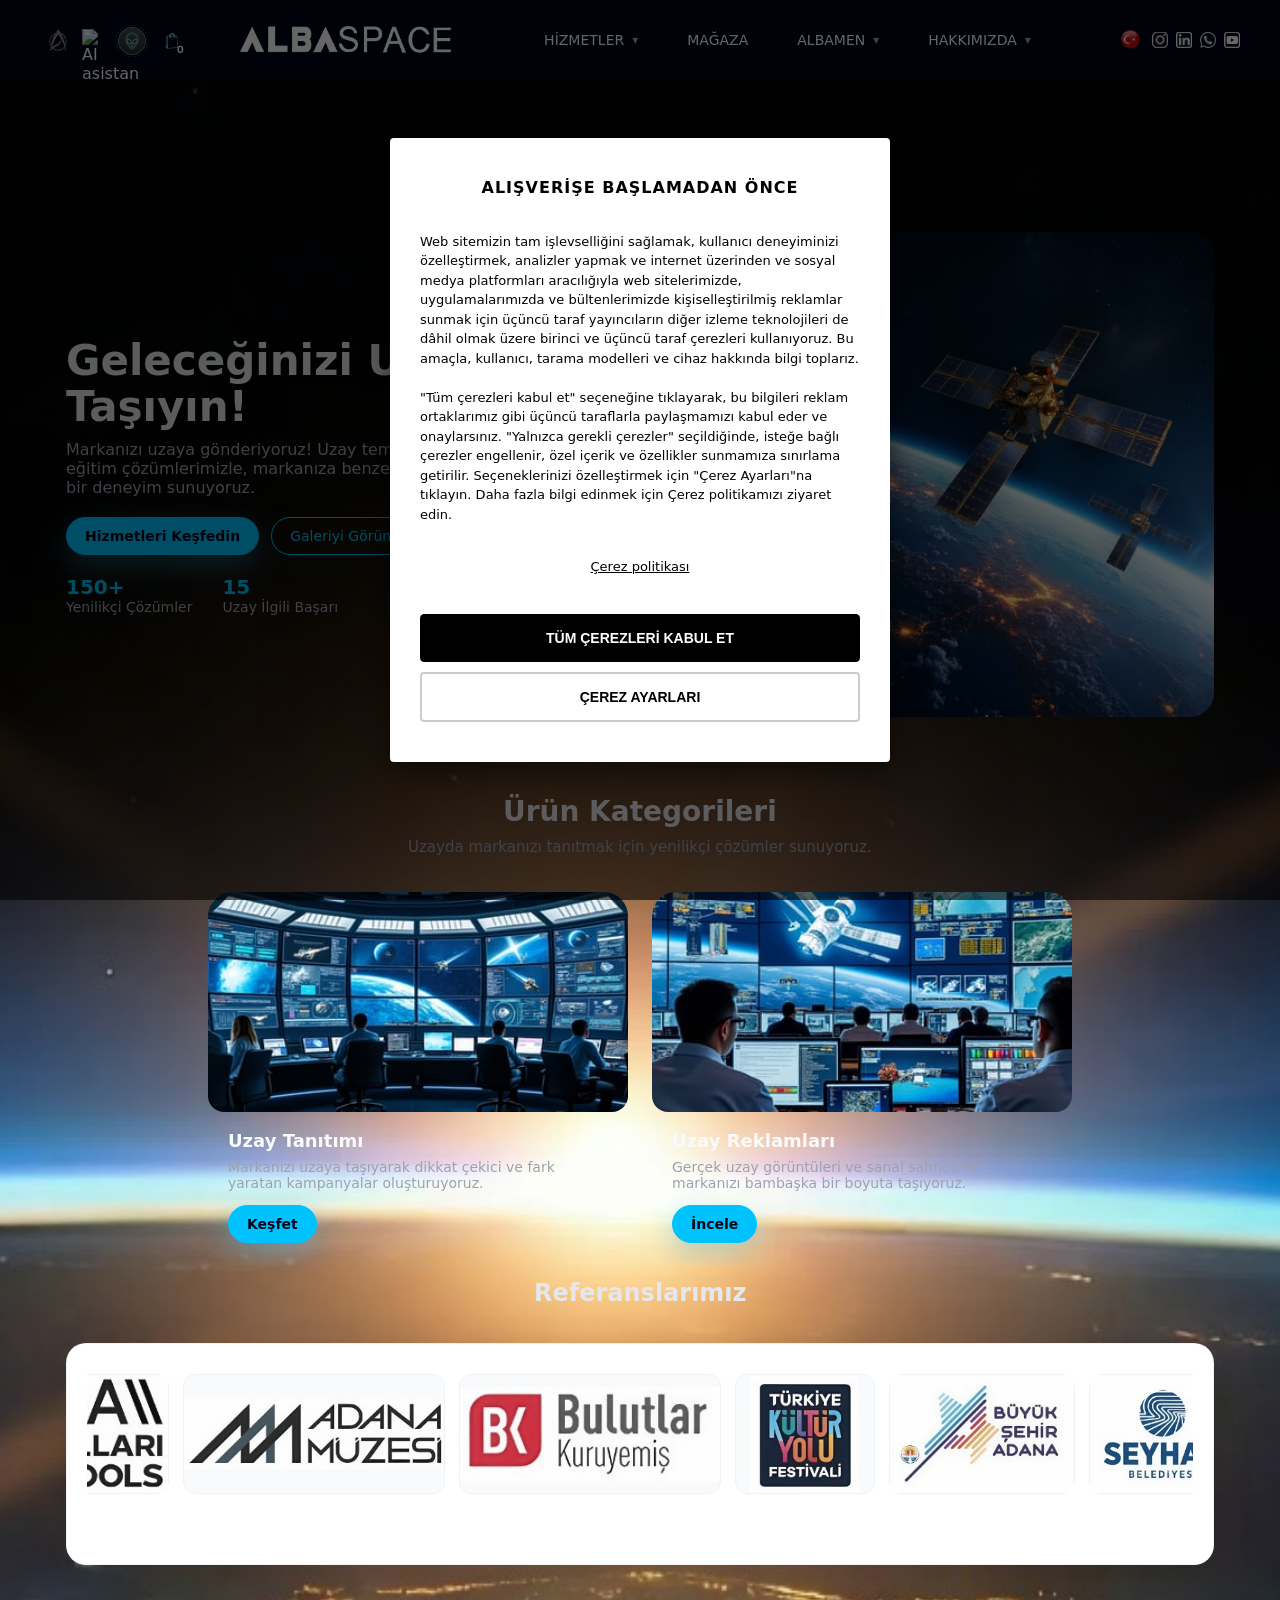
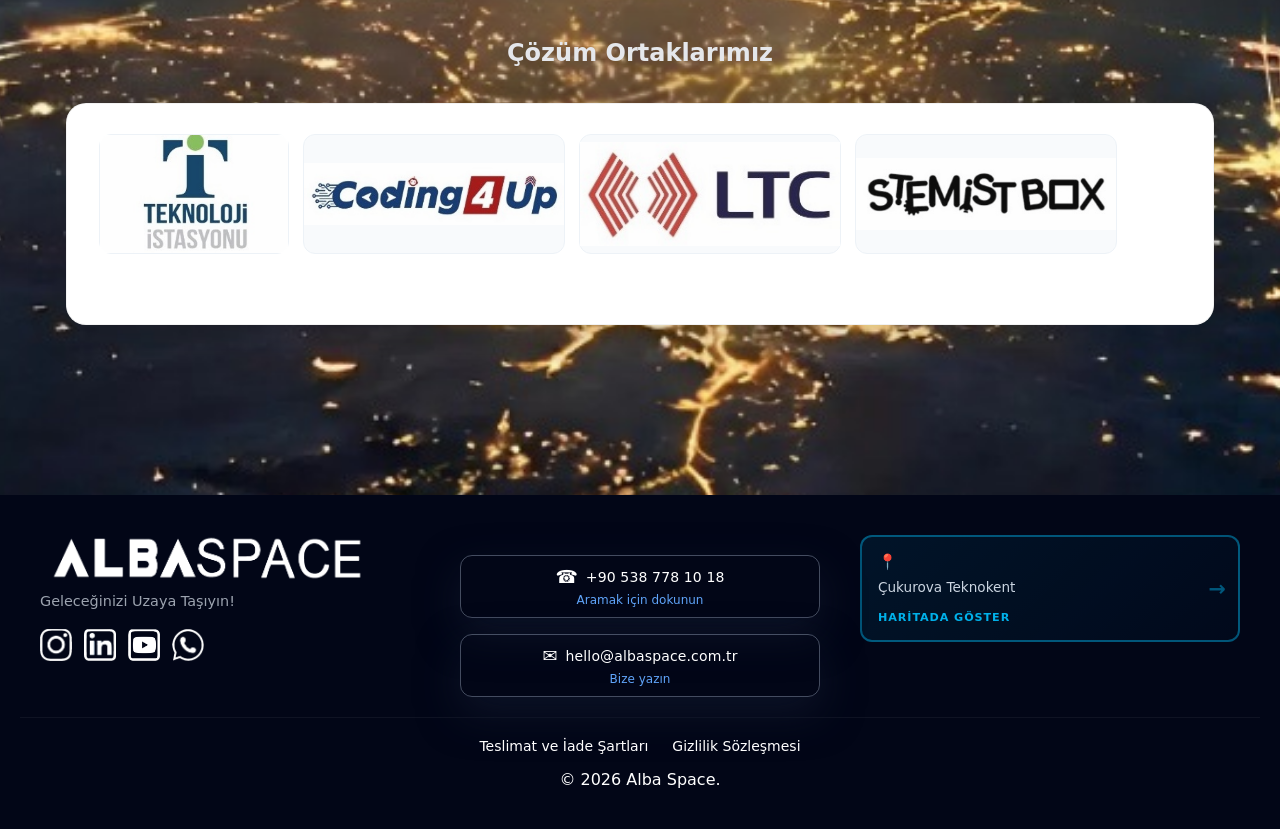
==== index.html @ 69f8c369 "update" ====
<!DOCTYPE html>
<html lang="tr">
<head>
  <meta charset="UTF-8" />
  <title>Alba Space – Geleceğinizi Uzaya Taşıyın!</title>
  <meta name="viewport" content="width=device-width, initial-scale=1" />

  <!-- Универсальный favicon-блок -->
  <link rel="icon" type="image/png" href="/assets/icons/AlbaLogo.png" sizes="32x32">
  <link rel="apple-touch-icon" href="/assets/icons/AlbaLogo.png" sizes="180x180">
  <link rel="manifest" href="/manifest.json">
  <meta name="theme-color" content="#020617">
  <meta name="msapplication-TileColor" content="#020617">
  <meta name="msapplication-TileImage" content="/favicon.png">

  <link rel="stylesheet" href="/assets/css/site.css" />
  <link rel="stylesheet" href="/assets/css/fix-layout.css">
  <script src="/assets/js/include.js" defer></script>
  <script src="/assets/js/menu-toggle.js" defer></script>
  <script src="/assets/js/carousel.js" defer></script>
  <script src="/assets/js/mobile-header-cart.js" defer></script>
<link rel="stylesheet" href="/assets/css/home.css">
</head>

<body class="home-page">
  <div data-include="/header-tr.html"></div>

  <main class="home-main">

    <section class="hero reveal" data-direction="left">
  <div class="hero-content">
    <h1>Geleceğinizi Uzaya Taşıyın!</h1>
    <p class="lead">
      Markanızı uzaya gönderiyoruz! Uzay temalı reklam ve eğitim çözümlerimizle, 
      markanıza benzersiz ve unutulmaz bir deneyim sunuyoruz.
    </p>
    
    <div class="hero-buttons">
      <a href="hizmetler.html" class="btn-primary">Hizmetleri Keşfedin</a>
      <a href="galeri.html" class="btn-outline">Galeriyi Görün</a>
    </div>

    <div class="hero-stats">
      <div>
        <strong>150+</strong>
        <span>Yenilikçi Çözümler</span>
      </div>
      <div>
        <strong>15</strong>
        <span>Uzay İlgili Başarı</span>
      </div>
    </div>
  </div>

  <div class="hero-image">
    <img src="/assets/images/anasayfa-hero.jpg" alt="Uzay Uydu">
  </div>
</section>

    <section>
      <div class="glass-box glass-box--fit reveal" data-direction="left">
        <h2 class="section-title">Ürün Kategorileri</h2>
        <p class="section-subtitle">
          Uzayda markanızı tanıtmak için yenilikçi çözümler sunuyoruz.
        </p>
      </div>

      <div class="card-container">
        <div class="category-card reveal" data-direction="left">
          <img src="/assets/images/urun-uzay-tanitimi.jpg" alt="Uzay tanıtımı">
          <div class="category-body">
            <h3>Uzay Tanıtımı</h3>
            <p>Markanızı uzaya taşıyarak dikkat çekici ve fark yaratan kampanyalar oluşturuyoruz.</p>
            <a href="hizmetler.html" class="category-btn">Keşfet</a>
          </div>
        </div>

        <div class="category-card reveal" data-direction="right">
          <img src="/assets/images/urun-uzay-reklamlari.jpg" alt="Uzay reklamları">
          <div class="category-body">
            <h3>Uzay Reklamları</h3>
            <p>Gerçek uzay görüntüleri ve sanal sahnelerle markanızı bambaşka bir boyuta taşıyoruz.</p>
            <a href="hizmetler.html" class="category-btn">İncele</a>
          </div>
        </div>
      </div>
    </section>

    <section>
      <div class="glass-box glass-box--fit reveal" data-direction="right">
        <h2 class="logo-section-title">Referanslarımız</h2>
      </div>

      <div class="logo-carousel-wrap reveal" data-direction="left">
        <div class="logo-carousel">
          <div class="carousel-track">
            <div class="logo-card"><img src="/assets/images/placeholder-logo1.jpg" alt="Partner logo"></div>
            <div class="logo-card"><img src="/assets/images/placeholder-logo2.jpg" alt="Partner logo"></div>
            <div class="logo-card"><img src="/assets/images/placeholder-logo3.jpg" alt="Partner logo"></div>
            <div class="logo-card"><img src="/assets/images/placeholder-logo4.jpg" alt="Partner logo"></div>
            <div class="logo-card"><img src="/assets/images/placeholder-logo5.jpg" alt="Partner logo"></div>
            <div class="logo-card"><img src="/assets/images/placeholder-logo6.jpg" alt="Partner logo"></div>
          </div>
        </div>
      </div>
    </section>

    <section>
      <div class="glass-box glass-box--fit reveal" data-direction="left">
        <h2 class="logo-section-title">Çözüm Ortaklarımız</h2>
      </div>

      <div class="logo-carousel-wrap reveal" data-direction="right">
        <div class="logo-carousel">
          <div class="carousel-track">
            <div class="logo-card"><img src="/assets/images/placeholder-logo27.jpg" alt="Partner logo"></div>
            <div class="logo-card"><img src="/assets/images/placeholder-logo28.jpg" alt="Partner logo"></div>
            <div class="logo-card"><img src="/assets/images/placeholder-logo29.jpg" alt="Partner logo"></div>
            <div class="logo-card"><img src="/assets/images/placeholder-logo30.jpg" alt="Partner logo"></div>
          </div>
        </div>
      </div>
    </section>

  </main>

  <div data-include="/footer-tr.html"></div>

  <div id="cookie-overlay">
      <div class="cookie-modal">
          <div class="cookie-header">ALIŞVERİŞE BAŞLAMADAN ÖNCE</div>
          <div class="cookie-text">
              Web sitemizin tam işlevselliğini sağlamak, kullanıcı deneyiminizi özelleştirmek, analizler yapmak ve internet üzerinden ve sosyal medya platformları aracılığıyla web sitelerimizde, uygulamalarımızda ve bültenlerimizde kişiselleştirilmiş reklamlar sunmak için üçüncü taraf yayıncıların diğer izleme teknolojileri de dâhil olmak üzere birinci ve üçüncü taraf çerezleri kullanıyoruz. Bu amaçla, kullanıcı, tarama modelleri ve cihaz hakkında bilgi toplarız.<br><br>
              "Tüm çerezleri kabul et" seçeneğine tıklayarak, bu bilgileri reklam ortaklarımız gibi üçüncü taraflarla paylaşmamızı kabul eder ve onaylarsınız. "Yalnızca gerekli çerezler" seçildiğinde, isteğe bağlı çerezler engellenir, özel içerik ve özellikler sunmamıza sınırlama getirilir. Seçeneklerinizi özelleştirmek için "Çerez Ayarları"na tıklayın. Daha fazla bilgi edinmek için Çerez politikamızı ziyaret edin.
          </div>
          <a href="cerez-politikasi.html" class="cookie-link">Çerez politikası</a>
          <div class="cookie-buttons">
              <button class="btn-cookie btn-accept" id="btnAccept">TÜM ÇEREZLERİ KABUL ET</button>
              <button class="btn-cookie btn-settings" id="btnSettings">ÇEREZ AYARLARI</button>
          </div>
      </div>
  </div>

  <script>
    const revealItems = document.querySelectorAll('.reveal');

    const observer = new IntersectionObserver((entries, obs) => {
      entries.forEach((entry) => {
        if (entry.isIntersecting) {
          entry.target.classList.add('is-visible');
          obs.unobserve(entry.target);
        }
      });
    }, {
      threshold: 0.18,
      rootMargin: '0px 0px -8% 0px'
    });

    revealItems.forEach((item, index) => {
      const delay = item.dataset.direction === 'left' ? index * 0.025 : index * 0.03;
      item.style.setProperty('--reveal-delay', `${delay}s`);
      observer.observe(item);
    });
  </script>

  <script>
      // Sayfa Yüklendiğinde Popup Kontrolü
      document.addEventListener("DOMContentLoaded", function() {
          // localStorage kontrolü: Kullanıcı daha önce "kabul ettim" dedi mi?
          if (!localStorage.getItem("albaCookieSeen")) {
              document.getElementById("cookie-overlay").style.display = "flex";
          }
      });

      const acceptBtn = document.getElementById("btnAccept");
      const settingsBtn = document.getElementById("btnSettings");

      // Üst buton: Animasyon ve Kapatma
      if(acceptBtn) {
          acceptBtn.addEventListener("click", function() {
              // Butona basıldığını hissettirmek için ufak bir bekleme (opsiyonel)
              setTimeout(() => {
                  document.getElementById("cookie-overlay").style.display = "none";
                  // Kullanıcının gördüğünü tarayıcıya kaydet
                  localStorage.setItem("albaCookieSeen", "true");
              }, 200);
          });
      }

      // Alt buton: Çerez politikası sayfasına yönlendirir
      if(settingsBtn) {
          settingsBtn.addEventListener("click", function() {
               window.location.href = "cerez-politikasi.html";
          });
      }
  </script>

</body>
</html>
---- assets/css/site.css ----
/* ── Inter font (premium typography) ── */
@import url('https://fonts.googleapis.com/css2?family=Inter:wght@300;400;500;600;700&display=swap');

/* Removed 80px icon size enforcement */

/* Fix for dropdown options visibility on dark themes
   Ensures text is black on the default white background of options */
select option {
  color: #000000;
  background-color: #ffffff;
}


/* БАЗОВЫЕ НАСТРОЙКИ

   (НЕ трогаем background и color, чтобы страницы сами их задавали) */

:root {

  --header-bg: transparent;

  --accent: #00c2ff;

  --page-bg: #020617;

  --text-main: #e5e7eb;

  --text-muted: #9ca3af;

}

body{

  margin:0;

  font-family: 'Inter', system-ui, -apple-system, BlinkMacSystemFont, "Segoe UI", sans-serif;

  /* Prevent pages from exceeding the device width on mobile */

  width:100%;

  max-width:100vw;

  overflow-x:hidden;

  /*

   * Mobile Safari fix for stretched background

   *

   * Many pages of the site set a custom background on the element via

   * inline styles like:

   *   background: #020617 url("/assets/images/space-bg.jpg") center/cover fixed no-repeat;

   * On iOS (Safari on iPhone/iPad) the `fixed` background-attachment is not

   * supported and causes the image to zoom and distort.  To fix this we

   * override the `background-attachment` property on small screens to use

   * the default scrolling behaviour.  On larger screens we explicitly

   * restore the `fixed` attachment so the desktop experience remains

   * unchanged.  See documentation:

   *   - Medium article explaining that `background-attachment: scroll` is

   *     required on mobile Safarihttps://medium.com/@roberthaylor/background-images-not-showing-in-mobile-safari-try-this-b4fa3ed208f2#:~:text=Further%20research%20revealed%20that%20in,size%20as%20cover.

   *   - Kriesi support thread noting iOS devices do not support fixed backgroundshttps://kriesi.at/support/topic/ios-do-not-support-fixed-backgrounds/#:~:text=Participant.

   */

}

/* Apply border-box sizing everywhere to keep padded blocks within the viewport */
*,*::before,*::after{

  box-sizing:border-box;

}

/* ... (начало вашего файла без изменений до мобильного медиа-запроса) ... */

/* Fix background attachment on mobile devices */
@media (max-width: 767px) {
  body {
    background-attachment: scroll !important;
    background-image: none !important;
    background-position: center center !important;
    background-size: auto !important;
    background: #020617 !important;
  }

  body.home-page, body.index-page {
    background: #020617 !important;
  }

  /* УДАЛЯЕМ ГОЛУБЫЕ ПОДЛОЖКИ НА МОБИЛКАХ */
  .video-card, 
  .video-item, 
  .gallery-item, 
  .gallery-category, 
  .product-card, 
  .shop-item,
  .cart-item,
  .basket-item,
  .content-block,
  [class*="container"], 
  [class*="wrapper"] {
    background: transparent !important;
    background-image: none !important;
    border: 1px solid rgba(255, 255, 255, 0.1) !important;
    box-shadow: none !important;
    backdrop-filter: none !important;
    -webkit-backdrop-filter: none !important;
  }
}

/* Restore fixed background on larger screens (desktop/tablet) */
@media (min-width: 768px) {

  body {

    background: #020617 url('/assets/images/space-bg11.jpg') center/cover no-repeat !important;

  }

  /* ПК версия: используем space-bg11.jpg и для классов с фоном */
  .space-bg {
    background: #020617 url('/assets/images/space-bg11.jpg') center/cover fixed no-repeat !important;
  }

}

/* Fix for dropdown options visibility on dark themes */
select, select option {
  color: #000000 !important;
  background-color: #ffffff !important;
}

/* Cookie Overlay Styles & Fixes */
.cookie-overlay-fix, #cookie-overlay {
  position: fixed;
  top: 0;
  left: 0;
  width: 100%;
  height: 100%;
  background-color: rgba(0, 0, 0, 0.7);
  z-index: 99999;
  display: none; /* Controlled by JS */
  justify-content: center;
  align-items: center;
}

.cookie-modal {
  background-color: #ffffff !important;
  color: #000000 !important;
  width: 90%;
  max-width: 600px;
  padding: 30px;
  border-radius: 8px;
  text-align: center;
  box-shadow: 0 10px 30px rgba(0, 0, 0, 0.5) !important;
  border: none !important;
  display: flex;
  flex-direction: column;
  gap: 15px;
}

.cookie-header {
  font-size: 20px;
  font-weight: bold;
  margin-bottom: 10px;
  color: #000000 !important;
  text-transform: uppercase;
}

.cookie-text {
  font-size: 14px;
  line-height: 1.6;
  color: #e5e7eb !important;
  margin-bottom: 10px;
  text-align: left;
}

.cookie-link {
  color: #00c2ff;
  text-decoration: underline;
  font-size: 14px;
  margin-bottom: 15px;
  display: inline-block;
}

.cookie-buttons {
  display: flex;
  flex-direction: column;
  gap: 10px;
}

.btn-cookie {
  padding: 12px 20px;
  font-size: 14px;
  font-weight: bold;
  cursor: pointer;
  border-radius: 4px;
  transition: all 0.2s ease;
  text-transform: uppercase;
}

.btn-accept {
  background-color: #000000;
  color: #ffffff;
  border: 2px solid #000000;
}

.btn-accept:hover {
  background-color: #333333;
  border-color: #333333;
}

.btn-settings {
  background-color: transparent !important;
  color: #ffffff !important;
  border: 2px solid rgba(255,255,255,0.12) !important;
}

.btn-settings:hover {
  background-color: rgba(255,255,255,0.03) !important;
}


/* =========================

   Scroll reveal animations

   (used across all pages)

   ========================= */

.reveal {

  opacity: 0;

  transform: translateY(16px);

  filter: blur(6px);

  transition: transform 1.3s cubic-bezier(0.19, 1, 0.22, 1),

              opacity 1.3s ease,

              filter 1.3s ease;

  will-change: transform, opacity;

}

.reveal[data-direction="left"] { transform: translateX(-70px); }

.reveal[data-direction="right"] { transform: translateX(70px); }

.reveal.is-visible {

  opacity: 1;

  transform: translateX(0);

  filter: none;

}

.reveal { transition-delay: var(--reveal-delay, 0s); }

/* =========================

   HEADER

   ========================= */

.site-header{

  /* Match footer background and text color for visual consistency */

  background: transparent !important;

  color:#d1d5db;

  border-bottom:1px solid #0f172a;

  box-shadow: 0 4px 12px rgba(0, 194, 255, 0.15);

  position: relative;
  z-index: 4000;
  isolation: isolate;
  overflow: visible;

}

.header-inner{

  max-width:1200px;

  margin:0 auto;

  padding:10px 15px;

  display:flex;

  align-items:center;

  gap:10px;

  flex-wrap:wrap;

  position: relative;
  z-index: 4000;
  overflow: visible;

}

/* Hide DFS and BLOG from header menu (keep SHOP visible) */

.main-nav a[href="/dfs.html"],

.main-nav a[href="/blog.html"]{

  display:none !important;

}

.header-logo{

  display:flex;

  align-items:center;

  gap:8px;

  text-decoration:none;

  color:#e5e7eb;

}

.header-logo img{

  width:40px;

  height:40px;

  border-radius:999px;

  background:#0f172a;

  padding:4px;

}

.header-logo span{

  font-weight:600;

  font-size:16px;

  letter-spacing:.08em;

  text-transform:uppercase;

}

/* ===== HEADER LOGO FIX ===== */

/* This ensures the AlbaSpace text-image in the header is NOT round/framed */

.header-logo .albaspace-img {

  border-radius: 0 !important;

  border: none !important;

  box-shadow: none !important;

  background: transparent !important;

  padding: 0 !important;

  /* Adjust height/width if necessary to match footer style */

  height: auto;

  max-height: 40px; /* Example constraint to keep it neat */

  object-fit: contain;

}

.header-logo img.albaspace-img{

  height:22px;

  width:auto;

  object-fit:contain;

  margin-left: 8px;

}

/* Logo sub-icons spacing */

.logo-sub-icons {

  display: flex;

  align-items: center;

  gap: 16px;

}

.logo-sub-icons a {

  display: flex;

  align-items: center;

  justify-content: center;

  text-decoration: none;

}

.logo-sub-icons img {

  width: 32px;

  height: 32px;

  object-fit: contain;

}

.footer-logo img.albaspace-img{

  height:48px;

  width:auto;

  object-fit:contain;

  margin-left: 8px;

}

.footer-logo img {
  max-height: 60px;
  width: auto;
}

/* Force header/footer logos and social icons to display without

   framed background, rounded clipping or shadows. This targets only

   the images and their immediate link wrappers in header/footer so

   other containers remain unchanged. */

.header-logo img,

.header-logo .albaspace-img,

.header-logo img.albaspace-img,

.footer-logo img,

.header-social img,

.header-social a img,

.footer-social img,

.footer-social a img,

.footer-social--row img,

.top-lang-switch .lang-flag img {

  border-radius: 0 !important;

  background: transparent !important;

  padding: 0 !important;

  box-shadow: none !important;

  background-color: transparent !important;

  object-fit: contain !important;

}

/* Remove background 'panel' used behind social icons/flags in header/footer */

.header-social a,

.top-lang-switch a,

.footer-social a {

  background: transparent !important;

  border-radius: 0 !important;

  box-shadow: none !important;

  padding: 0 !important;

}

/* меню чуть правее и по центру между логотипом и соцсетями */

.main-nav{

  display:flex;

  gap:12px;

  flex-wrap:wrap;

  font-size:13px;

  justify-content:center;

  margin:0;

  position: relative;

  z-index: 2;

  overflow: visible;

  position: relative;

  overflow: visible !important; /* Ensure dropdowns aren't clipped */

  z-index: 51 !important;

  z-index: 51 !important; /* High z-index context */

}

/* @media (max-width: 480px) {
  .main-nav {
    gap: 8px;
    margin: 10px 0;
    order: 3;
    width: 100%;
  }
} */

.main-nav a{

  color:#d1d5db;

  text-decoration:none;

  padding-bottom:2px;

  position:relative;

}

.main-nav a:hover,

.main-nav a.active{

  color:#ffffff;

}

.main-nav a.active::after{

  content:"";

  position:absolute;

  left:0;

  bottom:-2px;

  width:100%;

  height:2px;

  background:#00c2ff;

  border-radius:999px;

}

/* Dropdown menu - Base styles (overridden by dropdown-optimized.css) */

.dropdown {

  position: relative;

  z-index: 3;

  overflow: visible !important; /* Ensure dropdowns aren't clipped */

  z-index: auto;

}

.dropdown-trigger {

  color:#d1d5db;

  text-decoration:none;

  padding-bottom:2px;

  position:relative;

  cursor: pointer;

}

.dropdown-trigger:hover,

.dropdown-trigger.active {

  color:#ffffff;

}

.dropdown-menu {

  visibility: hidden;

  pointer-events: none;

  display: block;

  position: absolute;

  top: 100%;

  left: 0;

  background: #111827;

  border: 1px solid #1e293b;

  border-radius: 8px;

  min-width: 200px;

  z-index: 1000;

  box-shadow: 0 10px 25px rgba(0, 0, 0, 0.8);

  opacity: 0;

  transform: translateY(-8px);

  transition: opacity 0.2s ease, visibility 0.2s ease, transform 0.2s ease;

  padding: 8px 0;

  margin-top: -1px;

  pointer-events: auto;

}

.dropdown:hover .dropdown-menu {

  visibility: visible;

  pointer-events: auto;

  opacity: 1;

  transform: translateY(0);

}

.dropdown.active .dropdown-menu {

  visibility: visible;

  pointer-events: auto;

  opacity: 1;

  transform: translateY(0);

}

.dropdown-menu a {

  display: block;

  padding: 12px 20px;

  color: #e2e8f0;

  text-decoration: none;

  font-size: 14px;

  font-weight: 500;

  transition: all 0.2s ease;

  white-space: nowrap;

}

.dropdown-menu a:hover {

  background: rgba(0, 194, 255, 0.1);

  color: #ffffff;

  padding-left: 24px;

}

.header-social{
  margin-left:auto;
  display:flex;
  flex-direction: row;
  align-items: center;
  gap:8px;
}

.header-social .social-row {

  display: flex;

  gap: 14px;

}

/* Иконки соцсетей (PNG) в хедере */

.header-social img{

  width:28px;

  height:28px;

  display:block;

  border-radius:6px;

  transition:transform .15s,filter .2s;

}

.footer-social img,
.footer-social--row img {
  width: 24px;
  height: 24px;
}

/* Force update timestamp: 2026-02-02 */
.footer-social--xl img {
  width: 40px;
  height: 40px;
}

/* Footer Bottom & Legal Links */
.footer-bottom {
  display: flex;
  flex-direction: column;
  align-items: center;
  margin-top: 20px;
  padding-top: 20px;
  border-top: 1px solid rgba(255, 255, 255, 0.05);
}

.footer-legal-links {
  display: flex;
  justify-content: center;
  align-items: center;
  gap: 24px;
  margin-bottom: 16px;
  flex-wrap: wrap;
  padding: 0 15px;
}

.footer-legal-links a {
  color: #9ca3af;
  font-size: 14px;
  text-decoration: none;
  transition: color 0.2s ease;
}

.footer-legal-links a:hover {
  color: #e5e7eb;
  text-decoration: underline;
}

@media (max-width: 600px) {
  .footer-legal-links {
    flex-direction: column;
    gap: 10px;
  }
}

.header-social svg.social-icon-svg{

  width:22px;

  height:22px;

  display:block;

  stroke:currentColor;

  stroke-linecap:round;

  stroke-linejoin:round;

  fill:none;

  transition:transform .15s,filter .2s;

}

/* Force header social icons to use header text color (avoid accidental accent blue) */

.site-header .header-social svg.social-icon-svg {

  color: #e5e7eb !important;

  stroke: #e5e7eb !important;

}

/* =========================

   AI WIDGET TOGGLE BUTTON

   ========================= */

.ai-widget-toggle-btn {

  position: fixed;

  right: 20px;

  bottom: 20px;

  width: 30px;

  height: 30px;

  border-radius: 50%;

  background: linear-gradient(135deg, #00c2ff, #0ea5e9);

  color: #ffffff;

  border: none;

  box-shadow: 0 12px 28px rgba(0, 194, 255, 0.3);

  cursor: pointer;

  display: grid;

  place-items: center;

  z-index: 1090;

  transition: transform 0.3s ease, box-shadow 0.3s ease, opacity 0.3s ease;

  font-size: 0;

  line-height: 0;

}

.ai-widget-toggle-btn:hover {

  transform: scale(1.1);

  box-shadow: 0 14px 35px rgba(0, 194, 255, 0.5);

}

.ai-widget-toggle-btn:active {

  transform: scale(0.95);

}

.ai-widget-toggle-btn svg {

  width: 24px;

  height: 24px;

  stroke: currentColor;

  stroke-width: 2;

  fill: none;

  transition: transform 0.3s ease;

}

.ai-widget-toggle-btn img {

  width: 100%;

  height: 100%;

  object-fit: cover;

  border-radius: 50%;

  transition: transform 0.3s ease;

}

.ai-widget-toggle-btn.ai-open svg {

  transform: rotate(180deg);

}

.ai-widget-toggle-btn.ai-open img {

  transform: rotate(180deg);

}

/* =========================

   AI WIDGET (RE-DESIGNED)

   ========================= */

.ai-floating,

.ai-floating.footer-docked {

  position: fixed;

  left: 20px;

  bottom: 20px;

  z-index: 1100;

  display: none !important; /* Скрываем по умолчанию */

  flex-direction: column;

  align-items: center;

  gap: 10px; /* Расстояние между элементами */

}

/* Показываем виджеты только когда они открыты */

.ai-floating[style*="display: flex"],

.ai-floating.footer-docked[style*="display: flex"] {

  display: flex !important;

}

/* 1. Картинка-аватар (Albamen) */

.ai-hero-avatar {

  width: 97px;

  height: 97px;

  aspect-ratio: 1 / 1;

  border-radius: 50%;

  overflow: hidden;

  border: 3px solid rgba(56, 189, 248, 0.6); /* Легкая голубая обводка */

  box-shadow: 0 8px 20px rgba(0, 0, 0, 0.4);

  cursor: pointer;

  transition: transform 0.3s ease, box-shadow 0.3s ease;

  background: #000;

}

.ai-hero-avatar img {

  width: 100%;

  height: 100%;

  object-fit: cover;

  display: block;

  image-rendering: -webkit-optimize-contrast;

  image-rendering: optimizeQuality;

  transform: translateZ(0);

}

.ai-hero-avatar:hover {

  transform: scale(1.05);

  box-shadow: 0 12px 30px rgba(56, 189, 248, 0.4);

}

/* 2. Кнопка вызова (черная с иконкой) */

.ai-call-btn {

  width: 54px;

  height: 54px;

  border-radius: 50%;

  background: #000000;

  border: 2px solid rgba(255, 255, 255, 0.1);

  color: #fff;

  display: grid;

  place-items: center;

  font-size: 22px;

  cursor: pointer;

  box-shadow: 0 4px 14px rgba(0, 0, 0, 0.3);

  transition: transform 0.2s ease, background 0.2s ease;

}

.ai-call-btn:hover {

  transform: scale(1.1);

  background: #111;

}

/* Пульсация для кнопки вызова */

.ai-call-btn.pulse {

  animation: call-pulse 2s infinite;

}

@keyframes call-pulse {

  0% { box-shadow: 0 0 0 0 rgba(255, 255, 255, 0.4); }

  70% { box-shadow: 0 0 0 10px rgba(255, 255, 255, 0); }

  100% { box-shadow: 0 0 0 0 rgba(255, 255, 255, 0); }

}

/* =========================

   AI PANEL (WHITE THEME)

   ========================= */

.ai-panel-global {

  position: fixed;

  bottom: 20px;

  right: 90px;

  width: 95px;

  max-width: 90vw;

  height: 125px;

  max-height: 80vh;

 

  /* Transparent panel like hakkimizda page */

  background: transparent;

  color: #ffffff;

 

  border-radius: 24px;

  border: 1px solid rgba(148, 163, 184, 0.4);

  backdrop-filter: blur(12px);

  -webkit-backdrop-filter: blur(12px);

  box-shadow: 0 28px 90px rgba(0, 0, 0, 0.85);

  display: none !important;

  flex-direction: column;

  overflow: hidden;

 

  transform: translateY(20px) scale(0.95);

  opacity: 0;

  pointer-events: none;

  transition: transform 0.3s cubic-bezier(0.16, 1, 0.3, 1), opacity 0.3s ease;

  z-index: 1200;

}

.ai-panel-global.ai-open {

  display: flex !important;

  transform: translateY(0) scale(1);

  opacity: 1;

  pointer-events: auto;

}

.ai-panel-global.ai-fullscreen {

  width: 100vw !important;

  height: 100vh !important;

  top: 0 !important;

  left: 0 !important;

  right: auto !important;

  bottom: auto !important;

  border-radius: 0 !important;

  max-width: none !important;

  max-height: none !important;

  transform: none !important;

}

/* Header панели */

.ai-panel-header {

  display: flex;

  align-items: center;

  justify-content: space-between;

  padding: 16px;

  background: transparent;

}

.ai-header-actions {

  display: flex;

  align-items: center;

  gap: 8px;

}

.ai-fullscreen-btn {

  width: 40px;

  height: 40px;

  border-radius: 50%;

  background: #0b1628;

  color: #e5e7eb;

  border: 2px solid rgba(17, 24, 39, 0.65);

  display: grid;

  place-items: center;

  cursor: pointer;

  transition: background 0.2s ease;

}

.ai-fullscreen-btn:hover {

  background: #1f2937;

}

.ai-fullscreen-btn svg {

  width: 20px;

  height: 20px;

  transition: transform 0.3s ease;

}

.ai-panel-global.ai-fullscreen .ai-fullscreen-btn svg {

  transform: rotate(180deg);

}

.ai-panel-header .ai-voice-btn {

  width: 40px;

  height: 40px;

  border-radius: 50%;

  background: #0b1628;

  color: #e5e7eb;

  border: 2px solid rgba(17, 24, 39, 0.65);

  display: grid;

  place-items: center;

  cursor: pointer;

  transition: transform 0.18s ease, box-shadow 0.18s ease, background 0.18s ease;

  box-shadow: 0 12px 28px rgba(15, 23, 42, 0.35);

}

.ai-panel-header .ai-voice-btn:hover {

  transform: translateY(-1px) scale(1.04);

  background: #111827;

  box-shadow: 0 16px 32px rgba(15, 23, 42, 0.45);

}

.ai-close-icon {

  width: 32px;

  height: 32px;

  border-radius: 50%;

  background: #374151;

  color: #ffffff;

  display: flex;

  align-items: center;

  justify-content: center;

  cursor: pointer;

  border: none;

  font-size: 20px;

  transition: background 0.2s;

}

.ai-close-icon:hover { background: #4b5563; }

/* Body панели - Центрирование контента */

.ai-panel-body {

  flex: 1;

  display: flex;

  flex-direction: column;

  align-items: center;

  justify-content: center; /* Центрируем аватар по вертикали */

  padding: 0 20px 20px;

  text-align: center;

}

/* Большой аватар в центре чата */

.ai-chat-avatar-large {

  width: 160px;

  height: 160px;

  border-radius: 50%;

  overflow: hidden;

  margin-bottom: 20px;

  box-shadow: 0 10px 30px rgba(0,0,0,0.15);

}

.ai-chat-avatar-large img {

  width: 100%;

  height: 100%;

  object-fit: cover;

  image-rendering: -webkit-optimize-contrast;

  image-rendering: optimizeQuality;

  transform: translateZ(0);

}

.ai-status-text {

  font-size: 16px;

  font-weight: 500;

  color: #374151;

  margin-bottom: 30px;

}

.ai-voice-status { display: none; }

.voice-controls {

  display: flex;

  align-items: center;

  justify-content: center;

  gap: 10px;

  margin-bottom: 20px;

}

.voice-wave { display: flex; gap: 4px; align-items: flex-end; }

.voice-wave.hidden { display: none !important; }

.voice-bar { width: 4px; border-radius: 999px; background: #22c55e; animation: voiceWave 1.2s ease-in-out infinite; }

.voice-bar:nth-child(2) { animation-delay: .12s; }

.voice-bar:nth-child(3) { animation-delay: .24s; }

@keyframes voiceWave { 0%,100% { height: 6px; } 50% { height: 20px; } }

.voice-stop-btn { width: 34px; height: 34px; border-radius: 999px; border: none; cursor: pointer; display: grid; place-items: center; background: #ef4444; color: #fee2e2; box-shadow: 0 0 0 0 rgba(239, 68, 68, 0.7); animation: pulseStop 1.4s infinite; }

.voice-stop-btn.hidden { display: none !important; }

@keyframes pulseStop { 0% { box-shadow: 0 0 0 0 rgba(239, 68, 68, 0.6); } 70% { box-shadow: 0 0 0 12px rgba(239, 68, 68, 0); } 100% { box-shadow: 0 0 0 0 rgba(239, 68, 68, 0); } }

.hidden { display: none !important; }

.ai-panel-global.voice-active .ai-input-area { display: none; }

.ai-panel-global.voice-active .ai-status-text { display: none; }

.ai-panel-global.voice-active .ai-voice-status { display: block; }

.ai-panel-global.voice-active #voice-inline-controls { display: flex; }

/* Нижняя панель ввода (как на скриншоте) */

.ai-input-area {

  margin-top: auto;

  width: 100%;

  display: flex;

  align-items: center;

  gap: 10px;

  background: #f9fafb;

  padding: 8px 12px;

  border-radius: 999px;

  border: 1px solid #e5e7eb;

}

.ai-input {

  flex: 1;

  border: none;

  background: transparent;

  outline: none;

  font-size: 14px;

  color: #1f2937;

  padding: 4px;

}

.ai-action-btn {

  width: 36px;

  height: 36px;

  border-radius: 50%;

  border: none;

  cursor: pointer;

  display: flex;

  align-items: center;

  justify-content: center;

  transition: background 0.2s;

}

.ai-mic-btn-panel {

  background: #f3f4f6;

  color: #111827;

}

.ai-mic-btn-panel:hover { background: #e5e7eb; }

.ai-send-btn-panel {

  background: #111827; /* Черная кнопка отправки */

  color: #fff;

}

.ai-send-btn-panel:hover { background: #000; }

/* Сообщения (скрыты по умолчанию, появляются при чате) */

.ai-messages-list {

  position: absolute;

  top: 60px;

  bottom: 80px;

  left: 0;

  right: 0;

  overflow-y: auto;
  padding: 10px;
  display: flex;
  flex-direction: column;
  gap: 10px;
}

/* =========================
   RESPONSIVE MENU FIX
   ========================= */

/* Desktop: Hide burger button */
.menu-toggle {
  display: none;
}

/* Mobile: Show burger, hide main nav */
@media (max-width: 768px) {
  .menu-toggle {
    display: flex;
    align-items: center;
    gap: 6px;
    background: rgba(255, 255, 255, 0.05);
    border: 1px solid rgba(255, 255, 255, 0.15);
    color: #e5e7eb;
    padding: 6px 14px;
    border-radius: 999px;
    cursor: pointer;
    font-size: 13px;
    font-weight: 600;
    transition: all 0.2s;
    z-index: 10001; /* Above mobile menu */
  }

  .menu-toggle:hover {
    background: rgba(255, 255, 255, 0.1);
    border-color: rgba(255, 255, 255, 0.3);
    color: #fff;
  }

  /* Hide the original nav in the header - DISABLED to show nav on mobile */
  /* .header-inner .main-nav {
    display: none !important;
  } */
}

/* Removed conflicting double size rules */


/* Mobile Portal Nav (Generated by JS) */
#mobile-nav-portal {
  position: fixed;
  top: 0;
  left: 0;
  width: 100%;
  height: 0; /* Hidden by default */
  z-index: 10000;
}

#mobile-nav-portal:has(.nav-open) {
  height: 100%;
}

.mobile-portal-nav {
  position: absolute;
  top: 0;
  left: 0;
  width: 100%;
  height: 100vh;
  background: #020617 !important; /* Force solid background */
  z-index: 10002; /* Ensure above content */
  padding: 100px 20px 40px;
  display: flex;
  flex-direction: column;
  align-items: center;
  gap: 20px;
  transform: translateY(-100%);
  transition: transform 0.3s ease;
  overflow-y: auto;
}

.mobile-portal-nav.nav-open {
  transform: translateY(0);
}

.mobile-portal-nav a {
  font-size: 18px;
  color: #e5e7eb;
  text-decoration: none;
  padding: 10px;
  width: 100%;
  text-align: center;
  border-bottom: 1px solid rgba(255, 255, 255, 0.05);
}

.mobile-portal-nav .dropdown-menu {
    position: static;
    background: transparent;
    border: none;
    box-shadow: none;
    opacity: 1;
    transform: none;
    display: none;
    padding-left: 0;
    text-align: center;
}

.mobile-portal-nav .dropdown.active .dropdown-menu {
    display: flex;
    flex-direction: column;
    gap: 10px;
    padding-bottom: 10px;
}

/* =========================
   FOOTER RESTORATION PATCH
   ========================= */

.footer {
  width: 100%;
  padding: 40px 20px;
  background: transparent;
  color: #fff;
  border-top: 1px solid rgba(255, 255, 255, 0.05);
  margin-top: 40px;
  box-shadow: 0 -4px 12px rgba(0, 194, 255, 0.15);
}

.footer-grid {
  display: grid;
  gap: 30px;
  max-width: 1200px;
  margin: 0 auto;
}

.footer-grid--3 {
  grid-template-columns: repeat(1, 1fr);
}

@media (min-width: 768px) {
  .footer-grid--3 {
    grid-template-columns: repeat(3, 1fr);
  }
}

/* Footer Left */
.footer-left {
  display: flex;
  flex-direction: column;
  gap: 20px;
}

.footer-logo p {
  margin: 10px 0 0;
  color: #9ca3af;
  font-size: 0.9em;
}

/* ========================================
   FOOTER ACTION BUTTONS - ENHANCED UI/UX
   ======================================== */

/* Container for footer action groups */
.footer-actions {
  display: flex;
  flex-direction: column;
  gap: 15px;
}

/* Individual action button */
.footer-action {
  display: flex;
  flex-direction: column;
  background: linear-gradient(135deg, rgba(0, 194, 255, 0.08) 0%, rgba(0, 194, 255, 0.02) 100%);
  padding: 16px;
  border-radius: 12px;
  text-decoration: none;
  color: #fff;
  transition: all 0.3s cubic-bezier(0.19, 1, 0.22, 1);
  border: 2px solid rgba(0, 194, 255, 0.35);
  position: relative;
  cursor: pointer;
  overflow: hidden;
}

/* Hover state */
.footer-action:hover {
  background: linear-gradient(135deg, rgba(0, 194, 255, 0.18) 0%, rgba(0, 194, 255, 0.08) 100%);
  border-color: rgba(0, 194, 255, 0.7);
  transform: translateY(-2px);
  box-shadow: 0 12px 24px rgba(0, 194, 255, 0.2);
}

/* Focus state for accessibility */
.footer-action:focus {
  outline: none;
  box-shadow: 0 0 0 3px rgba(0, 194, 255, 0.4), 0 12px 24px rgba(0, 194, 255, 0.2);
  border-color: rgba(0, 194, 255, 0.9);
}

/* Active/pressed state */
.footer-action:active {
  transform: translateY(0px);
  box-shadow: inset 0 2px 4px rgba(0, 0, 0, 0.3), 0 8px 16px rgba(0, 194, 255, 0.15);
}

/* Audio/visual feedback for mouse down */
.footer-action:not(:focus-visible):active {
  background: linear-gradient(135deg, rgba(0, 194, 255, 0.25) 0%, rgba(0, 194, 255, 0.12) 100%);
}

.footer-social, .footer-social--row {
  display: flex;
  flex-direction: row;
  gap: 12px;
  align-items: center;
}

/* Title element */
.footer-action__title {
  font-weight: 700;
  font-size: 0.95em;
  margin-bottom: 6px;
  display: block;
  color: #fff;
  letter-spacing: 0.02em;
}

/* Value element (phone, email, address) */
.footer-action__value {
  font-size: 0.85em;
  color: #cbd5e1;
  display: block;
  line-height: 1.5;
  margin-bottom: 4px;
}

.footer-action__value:last-of-type {
  margin-bottom: 0;
}

/* Hint element (Call us, Write to us, etc.) */
.footer-action__hint {
  font-size: 0.7em;
  color: #00c2ff;
  margin-top: 10px;
  display: block;
  text-transform: uppercase;
  letter-spacing: 0.08em;
  font-weight: 700;
  opacity: 0.9;
  transition: opacity 0.3s ease;
}

.footer-action:hover .footer-action__hint {
  opacity: 1;
}

/* Special styling for office address buttons */
.footer-actions--offices .footer-action {
  border: 2px solid rgba(0, 194, 255, 0.4);
}

.footer-actions--offices .footer-action::after {
  content: '→';
  position: absolute;
  right: 12px;
  top: 50%;
  transform: translateY(-50%);
  color: rgba(0, 194, 255, 0.6);
  font-size: 1.3em;
  font-weight: bold;
  transition: all 0.3s ease;
  opacity: 0.7;
}

.footer-actions--offices .footer-action:hover::after {
  opacity: 1;
  color: rgba(0, 194, 255, 1);
  transform: translateY(-50%) translateX(4px);
}

/* Contact buttons styling */
.footer-actions--contact .footer-action {
  border: 2px solid rgba(0, 194, 255, 0.3);
}

.footer-actions--contact .footer-action::before {
  content: '';
  position: absolute;
  left: 0;
  top: 0;
  width: 4px;
  height: 100%;
  background: linear-gradient(180deg, rgba(0, 194, 255, 0.8) 0%, rgba(0, 194, 255, 0.4) 100%);
  border-radius: 2px;
  opacity: 0;
  transition: opacity 0.3s ease;
}

.footer-actions--contact .footer-action:hover::before {
  opacity: 1;
}

/* Phone button special styling */
.footer-action[href^="tel:"] {
  border-left: 3px solid rgba(0, 194, 255, 0.5);
}

.footer-action[href^="tel:"]:hover {
  border-left-color: rgba(0, 194, 255, 0.9);
  box-shadow: -4px 12px 24px rgba(0, 194, 255, 0.15), 0 12px 24px rgba(0, 194, 255, 0.2);
}

/* Email button special styling */
.footer-action[href^="mailto:"] {
  border-left: 3px solid rgba(0, 194, 255, 0.5);
}

.footer-action[href^="mailto:"]:hover {
  border-left-color: rgba(0, 194, 255, 0.9);
  box-shadow: -4px 12px 24px rgba(0, 194, 255, 0.15), 0 12px 24px rgba(0, 194, 255, 0.2);
}

/* Mobile responsiveness for footer actions */
@media (max-width: 640px) {
  .footer-action {
    padding: 14px;
    border-radius: 10px;
    min-height: 56px;
    justify-content: center;
  }

  .footer-action__title {
    font-size: 0.9em;
    margin-bottom: 5px;
  }

  .footer-action__value {
    font-size: 0.8em;
  }

  .footer-action__hint {
    font-size: 0.65em;
    margin-top: 8px;
  }

  .footer-actions--offices .footer-action::after {
    font-size: 1.2em;
    right: 14px;
  }
}

/* Tablet responsiveness */
@media (min-width: 641px) and (max-width: 1024px) {
  .footer-action {
    padding: 15px;
  }

  .footer-action__title {
    font-size: 0.92em;
  }
}

/* High contrast mode improvements for accessibility */
@media (prefers-contrast: more) {
  .footer-action {
    border: 3px solid rgba(0, 194, 255, 0.6);
    background: linear-gradient(135deg, rgba(0, 194, 255, 0.15) 0%, rgba(0, 194, 255, 0.05) 100%);
  }

  .footer-action:hover {
    border-color: rgba(0, 194, 255, 0.95);
    background: linear-gradient(135deg, rgba(0, 194, 255, 0.25) 0%, rgba(0, 194, 255, 0.12) 100%);
  }

  .footer-action::after {
    font-weight: 900;
  }
}

/* Reduced motion preference */
@media (prefers-reduced-motion: reduce) {
  .footer-action {
    transition: none;
  }

  .footer-action:hover,
  .footer-action:active,
  .footer-action:focus {
    transform: none;
  }

  .footer-action__hint {
    transition: none;
  }

  .footer-actions--offices .footer-action::after {
    transition: none;
  }
}

/* Removed conflicting mobile header final version rules */

/* =========================================
   FINAL LAYOUT FIXES (ICONS & MOBILE MENU)
   ========================================= */

/* ===== ICON SIZE STANDARDIZATION ===== */
/* Apply consistent size to ALL header icons */
.header-social img,
.top-lang-switch img,
.header-cart-icon img,
.header-flags img {
    width: 20px !important;
    height: 20px !important;
    max-width: none !important;
    object-fit: contain !important;
    transform: none !important; /* Ensure no scaling remains */
}

/* Specific override for cart icon inside the link */
.header-cart-link .header-cart-icon img {
    width: 20px !important;
    height: 20px !important;
}

/* ===== HEADER LEFT SECTION (Logo + Flags) ===== */
.header-left-section {
    display: flex !important;
    flex-direction: column !important;
    align-items: center !important;
    gap: 4px !important;
    margin-right: auto !important; /* Push everything else to right */
}

/* Logo Sizing */
.logo-sub-icons img {
    width: 20px !important;
    height: 20px !important;
    padding: 2px !important;
}

.main-center-logo .albaspace-img {
    height: 44px !important;
    max-height: 44px !important;
    width: auto !important;
    padding: 0 !important;
    transform: none !important; /* Ensure no previous scaling applies */
}

.logo-sub-icons img {
    width: 20px !important;
    height: 20px !important;
}

/* Flags Layout */
.header-flags {
    display: flex !important;
    flex-direction: row !important;
    gap: 4px !important;
    justify-content: center !important;
}

.header-flags img {
    width: 14px !important;
    height: 14px !important;
}

/* ===== HEADER RIGHT SECTION (Socials + Cart + AI + Alien) ===== */
.header-social {
    display: flex !important;
    align-items: center !important;
    gap: 15px !important;
}

/* Social Row (Insta, Linkedin, WA, YT) */
.social-row {
    display: flex !important;
    flex-direction: row !important;
    gap: 8px !important;
    align-items: center !important;
}

/* Top Lang Switch (AI, Cart, Alien) */
.top-lang-switch {
    display: flex !important;
    flex-direction: row !important;
    gap: 12px !important;
    align-items: center !important;
}

/* Ensure items are centered */
.top-lang-switch a,
.top-lang-switch .ai-widget-toggle,
.top-lang-switch .alien-ghost,
.alien-dropdown-container {
    display: flex !important;
    align-items: center !important;
    justify-content: center !important;
}

.worker-auth-user {
    min-height: 20px;
    color: #e5e7eb;
    font-size: 13px;
    white-space: normal;
}

#alienMenu .alien-menu-item {
    display: block;
    width: 100%;
    margin: 0;
}

#alienMenu .alien-menu-google {
    appearance: none;
    -webkit-appearance: none;
    font-family: inherit;
}

#alienMenu .worker-auth-user {
    width: 100%;
    min-height: 0;
    padding: 2px 4px 0;
    color: #dbeafe;
    font-size: 12px;
    line-height: 1.45;
    text-align: center;
}

#alienMenu .worker-auth-user:empty {
    display: none;
}

/* ===== MOBILE LAYOUT (max-width: 1024px) ===== */
@media (max-width: 1024px) {
    .header-inner {
        flex-wrap: wrap !important; /* Allow wrapping for mobile navigation on new line */
        justify-content: space-between !important;
    }

    .header-social {
        gap: 10px !important;
    }

    .social-row {
        gap: 6px !important;
    }
    
    .top-lang-switch {
        gap: 8px !important;
    }

    #alienMenu {
        min-width: min(280px, calc(100vw - 32px)) !important;
    }
    
    /* Slightly smaller icons on mobile */
    .header-social img,
    .top-lang-switch img,
    .header-cart-icon img,
    .header-flags img {
        width: 18px !important;
        height: 18px !important;
    }
    
    .header-flags img {
        width: 12px !important;
        height: 12px !important;
    }

    /* BURGER MENU POSITION */
    .menu-toggle {
        margin-left: 10px !important;
    }
    
    /* MOBILE MENU BACKGROUND FIX */
    .mobile-portal-nav {
        background: #020617 !important;
        opacity: 1 !important;
        z-index: 10002 !important;
    }
    
    #mobile-nav-portal {
        z-index: 10000 !important;
    }
}

/* Footer Icon Size Restoration */
.footer-social img {
    width: 24px !important;
    height: 24px !important;
    max-width: none !important;
}

.footer-social--xl img {
    width: 32px !important;
    height: 32px !important;
}


/* Model-viewer wrapper + loading overlay styles */
.viewer-wrapper {
  position: relative;
  display: block;
}
.viewer-wrapper model-viewer {
  display: block;
}

.model-loading-overlay {
  position: absolute;
  inset: 0;
  display: flex;
  align-items: center;
  justify-content: center;
  z-index: 9999;
  background: linear-gradient(180deg, rgba(2,6,23,0.55), rgba(2,6,23,0.85));
  color: #ffffff;
  pointer-events: auto;
  border-radius: 12px;
}

.model-loading-overlay .loader-card {
  width: min(760px, calc(100% - 40px));
  padding: 28px;
  text-align: center;
  border-radius: 12px;
  background: rgba(0,0,0,0.28);
  backdrop-filter: blur(6px);
}

.model-loading-overlay .loading-logo img {
  width: 180px;
  height: auto;
  display: block;
  margin: 0 auto 8px;
}

.model-loading-overlay .loading-text {
  font-size: 18px;
  font-weight: 600;
  margin-top: 10px;
}

.model-loading-overlay .loading-subtext {
  font-size: 13px;
  color: rgba(255,255,255,0.85);
  margin-top: 6px;
}

.model-loading-overlay .progress-shell { margin-top: 16px; }
.model-loading-overlay .progress-bar { width: 100%; height: 8px; background: rgba(255,255,255,0.06); border-radius: 999px; overflow: hidden; }
.model-loading-overlay .progress-fill { width: 0%; height: 100%; background: linear-gradient(90deg,#00c2ff,#0077b6); transition: width 260ms linear; }
.model-loading-overlay.fade-out { opacity: 0; transform: translateY(-6px); transition: opacity 0.45s ease, transform 0.45s ease; pointer-events: none; }

@media (max-width: 768px) {
  .main-nav {
    display: flex !important;
    flex-wrap: wrap !important;
    justify-content: center !important;
    gap: 6px !important;
    width: 100% !important;
    order: 10 !important;
    margin-top: 8px !important;
    padding: 8px 0 !important;
    border-top: 1px solid rgba(255,255,255,0.1) !important;
    flex: none !important;
  }

  .main-nav a, .main-nav .dropdown-trigger {
    padding: 5px 9px !important;
    border: 1px solid rgba(0,194,255,0.3) !important;
    border-radius: 6px !important;
    background: rgba(0,194,255,0.08) !important;
    font-size: 11px !important;
    white-space: nowrap !important;
  }

  /* Mobile dropdown: use opacity/visibility (consistent with dropdown-optimized.css) */
  .dropdown {
    position: relative !important;
  }

  .dropdown-menu {
    position: absolute !important;
    top: calc(100% + 4px) !important;
    left: 50% !important;
    transform: translateX(-50%) translateY(-4px) !important;
    opacity: 0 !important;
    visibility: hidden !important;
    pointer-events: none !important;
    width: max-content !important;
    max-width: calc(100vw - 24px) !important;
    min-width: unset !important;
    overflow-x: auto !important;
    background: #0d1b35 !important;
    border: 1px solid rgba(0,194,255,0.25) !important;
    border-radius: 8px !important;
    box-shadow: 0 8px 24px rgba(0,0,0,0.6) !important;
    z-index: 50000 !important;
    padding: 6px !important;
    display: flex !important;
    flex-direction: row !important;
    flex-wrap: nowrap !important;
    gap: 4px !important;
    transition: opacity 0.2s ease, visibility 0.2s ease, transform 0.2s ease !important;
  }

  .dropdown.active .dropdown-menu {
    opacity: 1 !important;
    visibility: visible !important;
    pointer-events: auto !important;
    transform: translateX(-50%) translateY(0) !important;
  }

  .dropdown-menu a {
    padding: 8px 12px !important;
    font-size: 12px !important;
    color: #e5e7eb !important;
    border-radius: 5px !important;
    white-space: nowrap !important;
  }

  .dropdown-menu a:hover {
    background: rgba(0,194,255,0.1) !important;
    color: #fff !important;
  }
}

/* ===== HEADER DESKTOP — single-row flex (same on all pages) =====
   [logo-sub-icons] [AlbaSpace logo] [nav] [social]
   ================================================================ */
@media (min-width: 768px) {
  .header-inner {
    display: flex !important;
    flex-wrap: nowrap !important;
    align-items: center !important;
    justify-content: space-between !important;
    padding: 8px 20px !important;
    gap: 10px !important;
  }

  .logo-sub-icons {
    flex: 0 0 auto !important;
    display: flex !important;
    align-items: center !important;
    gap: 8px !important;
    order: 1 !important;
  }

  .main-center-logo {
    flex: 0 0 auto !important;
    order: 2 !important;
    display: flex !important;
    align-items: center !important;
    padding: 0 !important;
  }

  .main-nav {
    flex: 1 !important;
    order: 3 !important;
    display: flex !important;
    justify-content: center !important;
    align-items: center !important;
    gap: 4px !important;
    flex-wrap: nowrap !important;
    width: auto !important;
    margin: 0 !important;
    padding: 0 !important;
    border-top: none !important;
  }

  .header-social {
    flex: 0 0 auto !important;
    order: 4 !important;
    display: flex !important;
    justify-content: flex-end !important;
    align-items: center !important;
  }
}

/* Remove the recurring translucent page underlay used across content pages */
.glass,
.glass-box,
.glass-box--fit,
.page-wrapper,
.contact-card,
.container {
  background: transparent !important;
  border: none !important;
  box-shadow: none !important;
  backdrop-filter: none !important;
  -webkit-backdrop-filter: none !important;
}

html.alba-dark-gradient,
body.alba-dark-gradient {
  color: #ffffff !important;
  background: radial-gradient(circle at 18% 0%, rgba(0, 194, 255, 0.14) 0%, rgba(0, 194, 255, 0) 42%),
              radial-gradient(circle at 82% 18%, rgba(14, 165, 233, 0.10) 0%, rgba(14, 165, 233, 0) 48%),
              linear-gradient(180deg, #020617 0%, #07143a 100%) !important;
  background-repeat: no-repeat !important;
  background-attachment: fixed !important;
}

/* All text inside dark-gradient pages stays white */
body.alba-dark-gradient h1,
body.alba-dark-gradient h2,
body.alba-dark-gradient h3,
body.alba-dark-gradient h4,
body.alba-dark-gradient h5,
body.alba-dark-gradient h6,
body.alba-dark-gradient p,
body.alba-dark-gradient span,
body.alba-dark-gradient li,
body.alba-dark-gradient a:not(.alien-menu-item):not(.btn-primary):not(.btn-secondary),
body.alba-dark-gradient .container,
body.alba-dark-gradient main {
  color: #ffffff !important;
}

/* =========================
   CONTENT SPACING BELOW HEADER
   ========================= */

/* Add minimal spacing below header sufficient for dropdown menus */
/* Apply to main content containers that don't have their own spacing */
main:not(.home-main),
.page,
.shop-container,
.cart-page {
  margin-top: 120px !important; /* Minimal header + dropdown space */
}

/* Home page content should also start directly below header/dropdown area */
.home-main {
  margin-top: 120px !important; /* Minimal spacing for home page */
}

/* Reduce spacing on mobile */
@media (max-width: 768px) {
  main:not(.home-main),
  .page,
  .shop-container,
  .cart-page {
    margin-top: 0 !important;
  }

  .home-main {
    margin-top: 90px !important; /* Minimal mobile spacing for home page */
  }
}

/* #alienMenu — see dropdown-optimized.css */
/* ================================================================
   CART BADGE — clean counter on cart icon
   ================================================================ */
.header-cart-link {
  position: relative;
  display: inline-flex;
  align-items: center;
  text-decoration: none;
}

.header-cart-icon {
  position: relative;
  display: inline-flex;
  align-items: center;
  justify-content: center;
}

.header-cart-count {
  position: absolute;
  top: -6px;
  right: -8px;
  min-width: 16px;
  height: 16px;
  padding: 0 4px;
  background: #ef4444;
  color: #fff;
  font-size: 10px;
  font-weight: 700;
  font-family: 'Inter', system-ui, sans-serif;
  line-height: 16px;
  text-align: center;
  border-radius: 999px;
  pointer-events: none;
  box-shadow: 0 0 6px rgba(239,68,68,0.5);
}

/* Hide badge when count is 0 */
.header-cart-count[data-cart-count="0"],
.header-cart-count:empty {
  display: none;
}

/* ================================================================
   DESKTOP NAV — prevent wrapping, single row always
   ================================================================ */
@media (min-width: 1025px) {
  /* Grid layout handles desktop — these rules are now no-ops */
  .main-nav a,
  .main-nav .dropdown-trigger {
    white-space: nowrap !important;
  }
}


/* ── Nav items uniform alignment — fixes MAĞAZA offset ── */
.main-nav > a,
.main-nav > .dropdown > .dropdown-trigger {
  display: inline-flex !important;
  align-items: center !important;
  height: 32px !important;
  line-height: 1 !important;
  padding: 0 6px !important;
  box-sizing: border-box !important;
  white-space: nowrap !important;
}

.main-nav > .dropdown {
  display: inline-flex !important;
  align-items: center !important;
  height: 32px !important;
}

/* ================================================================
   MODEL-VIEWER PAGES — header must not clip overflow (dropdowns)
   ================================================================ */
.site-header,
.site-header *,
.header-inner {
  overflow: visible !important;
}

/* Ensure nav on model-viewer pages doesn't push header wider than viewport */
@media (max-width: 1024px) {
  .main-nav {
    flex-shrink: 1;
    min-width: 0;
  }
  /* Cart icon in logo-sub-icons — keep small on mobile */
  .logo-sub-icons .header-cart-link img {
    width: 22px !important;
    height: 22px !important;
  }
}

/* ================================================================
   MOBILE HEADER — 2-row layout
   Row 1: [AlbaLogo · AI · alien · cart] ——— [lang · inst · li · wa · yt]
   Row 2: AlbaSpace logo centered
   Then: nav (full width, drops down)
   ================================================================ */
@media (max-width: 767px) {
  .site-header {
    overflow-x: hidden;
    padding: 0 !important;
  }

  .header-inner {
    display: flex !important;  /* reset grid → flex for mobile */
    flex-wrap: wrap !important;
    padding: 6px 10px 0 !important;
    gap: 0 !important;
    align-items: center;
  }

  /* ── ROW 1 left: AlbaLogo · AI · alien · cart ── */
  .logo-sub-icons {
    order: 1 !important;
    flex: 0 0 auto !important;
    display: flex !important;
    align-items: center !important;
    gap: 8px !important;
    padding: 0 !important;
  }

  .logo-sub-icons img,
  .logo-sub-icons .account-avatar {
    width: 26px !important;
    height: 26px !important;
  }

  .header-cart-link {
    display: inline-flex !important;
    align-items: center !important;
    width: 26px !important;
    height: 26px !important;
  }

  /* ── ROW 1 right: lang + social icons ── */
  .header-social {
    order: 2 !important;
    flex: 1 !important;
    display: flex !important;
    justify-content: flex-end !important;
    align-items: center !important;
    padding: 0 !important;
  }

  .header-social .social-row {
    display: flex !important;
    align-items: center !important;
    gap: 8px !important;
    flex-wrap: nowrap !important;
  }

  .header-social .social-row img { width: 18px !important; height: 18px !important; }
  .lang-dropdown-trigger { padding: 0 !important; }
  .lang-dropdown-trigger img { width: 20px !important; height: 14px !important; }

  /* ── ROW 2: AlbaSpace logo centered, full width ── */
  .main-center-logo {
    order: 3 !important;
    width: 100% !important;
    flex: none !important;
    text-align: center !important;
    padding: 6px 0 !important;
  }

  .main-center-logo .albaspace-img { height: 22px !important; width: auto; }

  /* Extra bottom padding under logo on white-bg and model-viewer pages */
  html.product-text-black .main-center-logo,
  html.alba-dark-gradient .main-center-logo {
    padding-bottom: 14px !important;
  }

  /* ── NAV: full width, drops below ── */
  .main-nav {
    order: 10 !important;
    width: 100% !important;
  }
}

/* ================================================================
   CART ICON — same size as alien button, positioned after it
   ================================================================ */
.header-cart-link {
  position: relative;
  display: inline-flex;
  align-items: center;
  justify-content: center;
  width: 32px;
  height: 32px;
  text-decoration: none;
  flex-shrink: 0;
}

.header-cart-icon {
  position: relative;
  display: flex;
  align-items: center;
  justify-content: center;
  width: 32px;
  height: 32px;
}

.header-cart-icon img {
  width: 26px !important;
  height: 26px !important;
  object-fit: contain;
  display: block;
}

.header-cart-count {
  position: absolute;
  top: -5px;
  right: -7px;
  min-width: 16px;
  height: 16px;
  padding: 0 4px;
  background: #ef4444;
  color: #fff;
  font-size: 10px;
  font-weight: 700;
  font-family: 'Inter', system-ui, sans-serif;
  line-height: 16px;
  text-align: center;
  border-radius: 999px;
  pointer-events: none;
  box-shadow: 0 0 6px rgba(239,68,68,0.5);
}

.header-cart-count[data-cart-count="0"],
.header-cart-count:empty { display: none; }

/* ================================================================
   CART ICON — same size as alien button (32px desktop, 26px mobile)
   ================================================================ */
.header-cart-link {
  position: relative;
  display: inline-flex;
  align-items: center;
  justify-content: center;
  width: 32px !important;
  height: 32px !important;
  text-decoration: none;
  flex-shrink: 0;
}

.header-cart-icon {
  position: relative;
  display: flex;
  align-items: center;
  justify-content: center;
  width: 32px !important;
  height: 32px !important;
}

.header-cart-icon img {
  width: 26px !important;
  height: 26px !important;
  object-fit: contain;
  display: block;
}

/* Mobile: exactly match alien-ghost img size */
@media (max-width: 767px) {
  .header-cart-link {
    width: 26px !important;
    height: 26px !important;
  }

  .header-cart-icon {
    width: 26px !important;
    height: 26px !important;
  }

  .header-cart-icon img {
    width: 24px !important;
    height: 24px !important;
  }

  /* Alien button on mobile — same size */
  .alien-ghost,
  #accountAvatar {
    width: 26px !important;
    height: 26px !important;
  }
}

/* ================================================================
   ALIEN MENU — modal mode (white-bg pages: shop, cart, product)
   ================================================================ */

/* Modal entrance animation */
@keyframes alienMenuIn {
  from { opacity: 0; transform: translate(-50%, -46%) scale(0.95); }
  to   { opacity: 1; transform: translate(-50%, -50%) scale(1); }
}

/* When menu is centered (modal mode) — animate in */
#alienMenu[style*="translate(-50%, -50%)"] {
  animation: alienMenuIn 0.18s ease forwards !important;
  border-radius: 16px !important;
  padding: 16px !important;
  gap: 8px !important;
  min-width: 240px !important;
  box-shadow:
    0 24px 64px rgba(0,0,0,0.45),
    0 0 0 1px rgba(0,194,255,0.18) !important;
}

/* Modal mode — vertical column, bigger buttons */
#alienMenu[style*="translate(-50%, -50%)"] .alien-menu-item {
  padding: 10px 16px !important;
  font-size: 14px !important;
  border-radius: 10px !important;
  text-align: center !important;
}

#alienMenu[style*="translate(-50%, -50%)"] .alien-auth-logged-out,
#alienMenu[style*="translate(-50%, -50%)"] .alien-auth-logged-in {
  display: flex !important;
  flex-direction: column !important;
  gap: 8px !important;
  width: 100% !important;
}

/* Logged-in: avatar row centered */
#alienMenu[style*="translate(-50%, -50%)"] .alien-menu-account {
  display: flex !important;
  align-items: center !important;
  gap: 10px !important;
  padding: 8px 12px !important;
  border-bottom: 1px solid rgba(255,255,255,0.1) !important;
  margin-bottom: 4px !important;
}

/* ================================================================
   ALIEN MENU MODAL — nuclear z-index fix for white-bg pages
   Prevents any page container from clipping the modal
   ================================================================ */

/* Убираем stacking context у всех контейнеров белых страниц */
html.product-text-black .shop-container,
html.product-text-black main,
html.product-text-black .page,
html.product-text-black .product-detail,
html.product-text-black .product-grid,
html.product-text-black .related-products,
html.product-text-black .cart-page,
html.product-text-black section,
body:not(.alba-dark-gradient) .shop-container,
body:not(.alba-dark-gradient) main,
body:not(.alba-dark-gradient) section {
  transform: none !important;
  filter: none !important;
  backdrop-filter: none !important;
  -webkit-backdrop-filter: none !important;
  isolation: auto !important;
  will-change: auto !important;
}

/* Оверлей и меню — всегда поверх всего */
#alienMenuOverlay {
  position: fixed !important;
  inset: 0 !important;
  z-index: 2147483645 !important;
  background: rgba(0, 0, 0, 0.6) !important;
  backdrop-filter: blur(4px) !important;
  -webkit-backdrop-filter: blur(4px) !important;
}

#alienMenu {
  position: fixed !important;
  z-index: 2147483647 !important;
  contain: layout style !important;
}

/* Анимация появления модального меню */
@keyframes alienModalIn {
  from { opacity: 0; transform: translate(-50%, -48%) scale(0.93); }
  to   { opacity: 1; transform: translate(-50%, -50%) scale(1); }
}

#alienMenu.modal-mode {
  animation: alienModalIn 0.2s cubic-bezier(0.34, 1.3, 0.64, 1) forwards !important;
  left: 50% !important;
  top: 50% !important;
  transform: translate(-50%, -50%) !important;
  min-width: 260px !important;
  width: auto !important;
  border-radius: 18px !important;
  padding: 18px !important;
  gap: 10px !important;
  box-shadow:
    0 32px 80px rgba(0, 0, 0, 0.5),
    0 0 0 1px rgba(0, 194, 255, 0.2),
    inset 0 1px 0 rgba(255,255,255,0.06) !important;
}

#alienMenu.modal-mode .alien-auth-logged-out,
#alienMenu.modal-mode .alien-auth-logged-in {
  display: flex !important;
  flex-direction: column !important;
  gap: 8px !important;
  width: 100% !important;
}

#alienMenu.modal-mode .alien-menu-item {
  padding: 11px 18px !important;
  font-size: 14px !important;
  border-radius: 10px !important;
  text-align: center !important;
  width: 100% !important;
}

#alienMenu.modal-mode .alien-menu-account {
  flex-direction: row !important;
  justify-content: flex-start !important;
  gap: 10px !important;
  padding: 8px 14px !important;
  border-bottom: 1px solid rgba(255,255,255,0.08) !important;
  margin-bottom: 6px !important;
  text-align: left !important;
}
/* ================================================================
   GLOBAL HORIZONTAL OVERFLOW FIX
   overflow-x:clip on html (safe for position:fixed, unlike hidden)
   overflow-x:hidden on body (standard safe fix)
   ================================================================ */
html {
  overflow-x: clip; /* clip: doesn't create scroll container, safe for fixed */
  max-width: 100%;
}

body {
  overflow-x: hidden !important;
  max-width: 100vw !important;
}

/* ═══════════════════════════════════════════════════════
   MODEL-VIEWER PAGES — layout & centering fix
   Applies to ALL pages with model-viewer (atlas- and non-)
   ═══════════════════════════════════════════════════════ */

/* h1 direct child of body — override inline style="margin-top:20px", centre text */
body:has(model-viewer) > h1 {
  text-align: center !important;
  margin-top: 40px !important;
  margin-bottom: 0 !important;
  padding: 0 20px !important;
  width: 100% !important;
  box-sizing: border-box !important;
}

@media (max-width: 768px) {
  body:has(model-viewer) > h1 {
    margin-top: 24px !important;
    font-size: clamp(22px, 5vw, 36px) !important;
  }
}

/* p direct child of body */
body:has(model-viewer) > p {
  text-align: center !important;
  max-width: 780px !important;
  margin-left: auto !important;
  margin-right: auto !important;
  padding: 0 20px 16px !important;
  box-sizing: border-box !important;
}

/* model-viewer direct child of body (non-container pages) */
body:has(model-viewer) > model-viewer,
body:has(model-viewer) > .viewer-wrapper model-viewer {
  display: block !important;
  width: calc(100% - 40px) !important;
  max-width: 960px !important;
  height: 60vh !important;
  min-height: 340px !important;
  margin: 0 auto !important;
  border-radius: 14px !important;
  box-shadow: 0 0 36px rgba(0, 150, 255, 0.18) !important;
  box-sizing: border-box !important;
}

@media (max-width: 768px) {
  body:has(model-viewer) > model-viewer,
  body:has(model-viewer) > .viewer-wrapper model-viewer {
    height: 44vh !important;
    min-height: 260px !important;
  }
}

/* .container wraps model-viewer on ALL pages */
body:has(model-viewer) .container {
  width: 90% !important;
  max-width: 1200px !important;
  margin-left: auto !important;
  margin-right: auto !important;
  box-sizing: border-box !important;
  padding-bottom: 50px !important;
  text-align: center !important;
}

body:has(model-viewer) .container p {
  text-align: center !important;
  max-width: 900px !important;
  margin-left: auto !important;
  margin-right: auto !important;
  margin-bottom: 20px !important;
}

body:has(model-viewer) .container model-viewer {
  display: block !important;
  width: 100% !important;
  height: 600px !important;
  min-height: 300px !important;
  border-radius: 12px !important;
  box-shadow: 0 0 30px rgba(0, 150, 255, 0.35) !important;
  margin-top: 20px !important;
  box-sizing: border-box !important;
}

@media (max-width: 768px) {
  body:has(model-viewer) .container model-viewer {
    height: 420px !important;
  }
}

@media (max-width: 480px) {
  body:has(model-viewer) .container model-viewer {
    height: 55vw !important;
    min-height: 220px !important;
  }
}

/* add-to-cart block */
.mv-add-cart-wrap {
  display: flex !important;
  flex-direction: column !important;
  align-items: center !important;
  gap: 10px !important;
  padding: 20px 16px 40px !important;
  width: 100% !important;
  box-sizing: border-box !important;
}

/* Mobile: background-attachment:fixed causes blue stripe on horizontal drag */
@media (max-width: 1024px) {
  html.alba-dark-gradient,
  body.alba-dark-gradient {
    background-attachment: scroll !important;
  }
}

/* ================================================================
   CART PAGE — mobile overflow fix
   ================================================================ */
@media (max-width: 767px) {
  .cart-page,
  .cart-page * {
    box-sizing: border-box !important;
    max-width: 100% !important;
  }

  .cart-page input,
  .cart-page select,
  .cart-page button,
  .cart-page .btn-primary {
    width: 100% !important;
    max-width: 100% !important;
    box-sizing: border-box !important;
  }

  /* Shipping form layout — stack vertically */
  .cart-page form,
  .cart-page .shipping-form,
  .cart-page .form-row {
    display: flex !important;
    flex-direction: column !important;
    gap: 8px !important;
    width: 100% !important;
  }

  /* Payment icons — smaller on mobile */
  .cart-page .payment-icons img,
  .cart-page img[src*="visa"],
  .cart-page img[src*="mastercard"],
  .cart-page img[src*="iyzico"] {
    max-height: 32px !important;
    width: auto !important;
    max-width: 80px !important;
  }
}

/* ================================================================
   #alienMenu — ЕДИНЫЙ СТИЛЬ: горизонтальная полоса под хедером
   Позиционируется через JS (top = header.bottom, left=0, width=100%)
   Фон задаётся через JS в зависимости от типа страницы
   ================================================================ */
#alienMenu {
  position: fixed !important;
  z-index: 2147483647 !important;
  left: 0 !important;
  width: 100% !important;
  display: flex !important;
  flex-direction: row !important;
  align-items: center !important;
  gap: 8px !important;
  flex-wrap: nowrap !important;
  padding: 10px 24px !important;
  background: rgba(2, 6, 23, 0.99) !important;
  color: #ffffff !important;
  border-top: 1px solid rgba(0, 194, 255, 0.15) !important;
  border-radius: 0 !important;
  box-shadow: 0 8px 24px rgba(0, 0, 0, 0.4) !important;
  animation: alienStripIn 0.18s ease forwards !important;
}

@keyframes alienStripIn {
  from { opacity: 0; transform: translateY(-8px); }
  to   { opacity: 1; transform: translateY(0); }
}

#alienMenu[hidden] { display: none !important; }

#alienMenu .alien-auth-logged-out,
#alienMenu .alien-auth-logged-in {
  display: flex !important;
  flex-direction: row !important;
  align-items: center !important;
  gap: 8px !important;
  flex-wrap: nowrap !important;
  width: 100% !important;
}

#alienMenu .alien-menu-item {
  flex: 0 0 auto !important;
  white-space: nowrap !important;
  padding: 8px 18px !important;
  font-size: 13px !important;
  font-weight: 600 !important;
  border-radius: 8px !important;
  letter-spacing: 0.02em !important;
}

#alienMenu .alien-menu-account {
  display: flex !important;
  flex-direction: row !important;
  align-items: center !important;
  gap: 8px !important;
  padding: 6px 14px !important;
  margin-right: 8px !important;
  border-right: 1px solid rgba(255,255,255,0.12) !important;
}

#accountMenuAvatar, #accountAvatar, .alien-ghost img {
  width: 32px !important;
  height: 32px !important;
  border-radius: 50% !important;
  object-fit: cover !important;
}

.alien-user-name, #accountMenuName {
  color: inherit !important;
  font-size: 13px !important;
  font-weight: 500 !important;
}

.alien-menu-logout {
  margin-left: auto !important;
  color: #fca5a5 !important;
  background: rgba(239,68,68,0.1) !important;
  border: 1px solid rgba(239,68,68,0.25) !important;
}

@media (max-width: 767px) {
  #alienMenu {
    flex-direction: row !important;
    flex-wrap: nowrap !important;
    overflow-x: auto !important;
    padding: 8px 14px !important;
  }
}
/* ================================================================
   FIXES: avatar round + mobile header logo size + cart buttons
   ================================================================ */

/* ── 1. Avatar always round + neon glow, everywhere ── */
#accountAvatar,
#accountMenuAvatar,
.alien-ghost img,
.account-avatar,
.logo-sub-icons .account-avatar,
.logo-sub-icons #accountAvatar {
  border-radius: 50% !important;
  object-fit: cover !important;
  overflow: hidden !important;
  box-shadow: 0 0 0 2px rgba(0, 194, 255, 0.85),
              0 0 10px rgba(0, 194, 255, 0.55) !important;
}

/* ── The button ITSELF must be a fixed square so the img inside stays round ── */
.alien-ghost {
  display: flex !important;
  align-items: center !important;
  justify-content: center !important;
  width: 32px !important;
  height: 32px !important;
  flex-shrink: 0 !important;
  flex-grow: 0 !important;
  overflow: hidden !important;
  border-radius: 50% !important;
  padding: 0 !important;
  background: transparent !important;
  border: none !important;
}

/* The img inside alien-ghost: fill the button exactly */
.alien-ghost img {
  width: 32px !important;
  height: 32px !important;
  min-width: 32px !important;
  min-height: 32px !important;
  border-radius: 50% !important;
  object-fit: cover !important;
  display: block !important;
  flex-shrink: 0 !important;
}

/* ── alienMenu: hide wrong section based on auth state ── */
/* worker-auth.js sets [hidden] on .alien-auth-logged-in or .alien-auth-logged-out */
#alienMenu .alien-auth-logged-in[hidden],
#alienMenu .alien-auth-logged-out[hidden] {
  display: none !important;
}

/* Logged-OUT default: show only login buttons, hide account buttons */
#alienMenu .alien-auth-logged-in {
  display: none !important;
}
/* worker-auth removes [hidden] from alien-auth-logged-in when logged in → show it */
#alienMenu .alien-auth-logged-in:not([hidden]) {
  display: flex !important;
}
/* worker-auth adds [hidden] to alien-auth-logged-out when logged in → hide it */
#alienMenu .alien-auth-logged-out:not([hidden]) {
  display: flex !important;
}

/* ── 2. Mobile header fixes ── */
@media (max-width: 767px) {

  /* ─ Alien-ghost on mobile: keep 32px square ─ */
  .alien-ghost {
    width: 32px !important;
    height: 32px !important;
    min-width: 32px !important;
    min-height: 32px !important;
  }
  .alien-ghost img {
    width: 32px !important;
    height: 32px !important;
    min-width: 32px !important;
    min-height: 32px !important;
  }

  /* ─ AlbaLogo small icon (left row) ─ */
  .header-logo-icon img {
    width: 32px !important;
    height: 32px !important;
    padding: 0 !important;
    border-radius: 0 !important;
  }

  /* ─ AI widget icon ─ */
  .ai-widget-toggle img {
    width: 28px !important;
    height: 28px !important;
    padding: 0 !important;
    border-radius: 0 !important;
  }

  /* ─ Gap between left-row icons ─ */
  .logo-sub-icons {
    gap: 10px !important;
  }

  /* ─ AlbaSpace wordmark — bigger, centred, NO rounding ─ */
  .main-center-logo {
    display: flex !important;
    justify-content: center !important;
    align-items: center !important;
    width: 100% !important;
    padding: 6px 0 10px !important;
    order: 3 !important;
  }

  .main-center-logo .albaspace-img,
  .header-logo.main-center-logo img {
    height: 38px !important;
    width: auto !important;
    max-width: 220px !important;
    border-radius: 0 !important;
    border: none !important;
    box-shadow: none !important;
    background: transparent !important;
    padding: 0 !important;
    display: block !important;
  }

  /* ─ Kill atlas-page inline .header-logo img rule ─ */
  .header-logo:not(.main-center-logo) img {
    width: 32px !important;
    height: 32px !important;
    border-radius: 0 !important;
    padding: 0 !important;
  }

  /* ─ Nav: NO border/background, plain text buttons, one row ─ */
  .main-nav {
    display: flex !important;
    flex-wrap: nowrap !important;
    justify-content: center !important;
    align-items: center !important;
    gap: 4px !important;
    width: 100% !important;
    order: 10 !important;
    margin: 4px 0 0 0 !important;
    padding: 6px 4px 8px !important;
    border-top: 1px solid rgba(255,255,255,0.08) !important;
    background: transparent !important;
    overflow: visible !important;
  }

  .main-nav a,
  .main-nav .dropdown-trigger {
    display: inline-flex !important;
    align-items: center !important;
    gap: 3px !important;
    padding: 5px 8px !important;
    /* NO border, NO background — match main page style */
    border: none !important;
    border-radius: 0 !important;
    background: transparent !important;
    color: #e5e7eb !important;
    font-size: 11px !important;
    font-weight: 600 !important;
    letter-spacing: 0.04em !important;
    white-space: nowrap !important;
    text-decoration: none !important;
    text-transform: uppercase !important;
    outline: none !important;
    -webkit-tap-highlight-color: transparent !important;
    line-height: 1 !important;
    height: auto !important;
  }

  /* Active/focus: underline only */
  .main-nav a:focus,
  .main-nav a:active,
  .main-nav .dropdown-trigger:focus,
  .main-nav .dropdown-trigger:active {
    outline: none !important;
    box-shadow: none !important;
    border: none !important;
    text-decoration: underline !important;
    text-underline-offset: 3px !important;
    text-decoration-color: rgba(0,194,255,0.7) !important;
  }

  .main-nav a:hover,
  .main-nav .dropdown-trigger:hover {
    color: #00c2ff !important;
    outline: none !important;
    border: none !important;
    background: transparent !important;
  }

  .main-nav .dropdown-trigger svg,
  .main-nav .dropdown-trigger .chevron {
    width: 10px !important;
    height: 10px !important;
    flex-shrink: 0 !important;
  }

  /* ─ Dropdown panel: 4 per row on mobile ─ */
  .main-nav .dropdown-menu,
  .header-inner .main-nav .dropdown-menu {
    display: none;
    position: fixed !important;
    top: auto !important;
    left: 0 !important;
    right: 0 !important;
    width: 100vw !important;
    max-width: 100vw !important;
    box-sizing: border-box !important;
    flex-direction: row !important;
    flex-wrap: wrap !important;
    justify-content: center !important;
    gap: 8px !important;
    padding: 12px 10px !important;
    background: rgba(2,6,23,0.98) !important;
    border-top: 1px solid rgba(0,194,255,0.2) !important;
    border-radius: 0 !important;
    z-index: 99999 !important;
  }

  .main-nav .dropdown.active .dropdown-menu,
  .header-inner .main-nav .dropdown.active .dropdown-menu {
    display: flex !important;
  }

  /* Each dropdown item: ~25% width → 4 per row */
  .main-nav .dropdown-menu a,
  .header-inner .main-nav .dropdown-menu a {
    flex: 0 0 calc(25% - 8px) !important;
    min-width: 70px !important;
    max-width: calc(25% - 8px) !important;
    text-align: center !important;
    padding: 8px 4px !important;
    font-size: 11px !important;
    font-weight: 600 !important;
    border: 1px solid rgba(0,194,255,0.3) !important;
    border-radius: 8px !important;
    background: rgba(0,194,255,0.08) !important;
    color: #e5e7eb !important;
    white-space: normal !important;
    word-break: break-word !important;
    box-sizing: border-box !important;
  }
}

/* ── 3. Remove focus rectangle from nav globally ── */
.main-nav a:focus-visible,
.main-nav .dropdown-trigger:focus-visible {
  outline: none !important;
  box-shadow: none !important;
  text-decoration: underline !important;
  text-underline-offset: 3px !important;
  text-decoration-color: rgba(0,194,255,0.8) !important;
}

/* ── 4. shop.css sets .main-nav { margin-left: 40px } — reset on mobile ── */
@media (max-width: 1023px) {
  .main-nav {
    margin-left: 0 !important;
  }
}

/* ── 3. Atlas card: "Sepete Ekle" button ── */
.card {
  position: relative !important;
}

.card-add-cart {
  position: absolute;
  bottom: 10px;
  right: 10px;
  background: #00c2ff;
  color: #020617;
  border: none;
  border-radius: 8px;
  padding: 6px 12px;
  font-size: 12px;
  font-weight: 700;
  cursor: pointer;
  z-index: 2;
  display: flex;
  align-items: center;
  gap: 5px;
  white-space: nowrap;
  box-shadow: 0 2px 10px rgba(0,194,255,0.35);
  transition: background 0.18s, transform 0.15s;
  font-family: 'Inter', system-ui, sans-serif;
  line-height: 1;
}
.card-add-cart:hover  { background: #22d3ff; transform: scale(1.05); }
.card-add-cart:active { transform: scale(0.97); }
.card-add-cart svg { width: 13px; height: 13px; stroke: currentColor; fill: none; stroke-width: 2.5; flex-shrink: 0; }

/* Toast уведомление */
.alba-cart-toast {
  position: fixed;
  bottom: 24px;
  left: 50%;
  transform: translateX(-50%) translateY(20px);
  background: rgba(2,6,23,0.95);
  border: 1px solid rgba(0,194,255,0.4);
  color: #fff;
  padding: 10px 20px;
  border-radius: 10px;
  font-size: 14px;
  font-weight: 500;
  font-family: 'Inter', system-ui, sans-serif;
  z-index: 99999;
  opacity: 0;
  pointer-events: none;
  transition: opacity 0.25s, transform 0.25s;
  box-shadow: 0 4px 20px rgba(0,0,0,0.5);
  white-space: nowrap;
}
.alba-cart-toast.show {
  opacity: 1;
  transform: translateX(-50%) translateY(0);
}

/* ── 4. Model-viewer page: большая кнопка "Sepete Ekle" ── */
.mv-add-cart-wrap {
  display: flex;
  flex-direction: column;
  align-items: center;
  gap: 10px;
  padding: 20px 16px 32px;
  width: 100%;
  box-sizing: border-box;
}

.mv-add-cart-btn {
  display: inline-flex;
  align-items: center;
  justify-content: center;
  gap: 10px;
  background: #00c2ff;
  color: #020617;
  border: none;
  border-radius: 14px;
  padding: 16px 36px;
  font-size: 17px;
  font-weight: 700;
  cursor: pointer;
  font-family: 'Inter', system-ui, sans-serif;
  box-shadow: 0 4px 24px rgba(0,194,255,0.35);
  transition: background 0.18s, transform 0.15s, box-shadow 0.18s;
  width: 100%;
  max-width: 380px;
}
.mv-add-cart-btn:hover  { background: #22d3ff; transform: translateY(-2px); box-shadow: 0 6px 30px rgba(0,194,255,0.5); }
.mv-add-cart-btn:active { transform: scale(0.98); }
.mv-add-cart-btn svg { width: 22px; height: 22px; stroke: currentColor; fill: none; stroke-width: 2.2; flex-shrink: 0; }

.mv-price-label {
  font-size: 13px;
  color: rgba(255,255,255,0.5);
  font-family: 'Inter', system-ui, sans-serif;
}
---- assets/css/fix-layout.css ----
/* Fix for Header Icons and Layout */

/* ===== LOGO & SYSTEM ICONS REPOSITIONING ===== */
.header-logo-container {
    display: flex !important;
    flex-direction: column !important;
    align-items: flex-start !important;
    gap: 4px !important;
}

.logo-sub-icons {
    display: flex !important;
    flex-direction: row !important;
    gap: 8px !important;
    margin-top: 2px !important;
    padding-left: 4px !important;
}

.main-center-logo .albaspace-img {
    height: 44px !important;
    max-height: 44px !important;
    width: auto !important;
}

.logo-sub-icons img {
    width: 28px !important;
    height: 28px !important;
    opacity: 0.8;
    transition: opacity 0.2s;
}

.logo-sub-icons img:hover {
    opacity: 1;
}

.header-logo-icon img {
    width: 28px !important;
    height: 28px !important;
}

/* Hide original AI/Alien in the right switch to avoid duplicates */
.top-lang-switch .ai-widget-toggle,
.top-lang-switch .alien-dropdown-container {
    display: none !important;
}

/* ===== DESKTOP LAYOUT (1024px and above) ===== */
@media (min-width: 1024px) {
    /* Universal Header Container */
    .site-header {
        height: auto !important; /* Changed from 80px to auto to allow dropdown overflow */
        display: flex !important;
        align-items: center !important;
        justify-content: center !important;
        position: relative !important;
        z-index: 50 !important; /* Let shared z-index fixes manage dropdown stacking */
        overflow: visible !important;
        min-height: 80px !important; /* Maintain minimum visual height */
    }

    .header-inner {
        display: flex !important;
        flex-wrap: nowrap !important;
        justify-content: space-between !important;
        align-items: center !important;
        width: 100% !important;
        height: auto !important; /* Changed from 100% to auto */
        max-width: 100% !important;
        padding: 0 20px !important;
        gap: 20px !important;
        position: relative !important;
        z-index: 50 !important; /* Keep header context stable for dropdown fix layers */
        overflow: visible !important;
    }

    /* Prevent overflow on flex items */
    .logo-sub-icons,
    .main-center-logo,
    .header-inner .main-nav,
    .header-social {
        min-width: 0 !important;
        flex-shrink: 0 !important;
    }

    /* ORDERING */
    .logo-sub-icons {
        order: 1 !important;
        flex: 0 0 auto !important;
    }

    .main-center-logo {
        order: 2 !important;
        margin-left: 10px !important;
        margin-right: auto !important; /* Push nav to the right */
        display: flex !important;
        align-items: center !important;
    }

    /* Reduce logo size */
    .main-center-logo .albaspace-img {
        height: 33px !important;
        max-height: 33px !important;
        width: auto !important;
    }

    /* NAVIGATION */
    .header-inner .main-nav {
        order: 3 !important;
        display: flex !important;
        flex-wrap: nowrap !important;
        align-items: center !important;
        justify-content: center !important;
        flex: 1 1 auto !important; /* Allow growing */
        gap: 15px !important; /* Base gap */
        position: relative !important;
        z-index: 51 !important; /* Keep nav above header content while shared fixes handle final layering */
        overflow: visible !important;
    }

    /* Desktop navigation alignment */
    @media (min-width: 1024px) {
        .header-inner .main-nav > * {
            display: flex !important;
            align-items: center !important;
            height: auto !important;
        }
    }

    /* Align regular links (like MAĞAZA) with dropdowns */
    .header-inner .main-nav > a {
        display: inline-flex !important;
        align-items: center !important;
        padding: 8px 12px !important;
        border-radius: 4px !important;
        cursor: pointer !important;
        text-decoration: none !important;
        color: inherit !important;
        transition: background-color 0.2s ease, color 0.2s ease !important;
        font-size: 14px !important;
        font-weight: 500 !important;
        white-space: nowrap !important;
        height: auto !important;
    }

    .header-inner .main-nav > a:hover {
        background-color: rgba(0, 194, 255, 0.1) !important;
        color: rgba(0, 194, 255, 1) !important;
    }

    /* Align dropdown triggers with regular nav links */
    .header-inner .main-nav .dropdown-trigger {
        display: inline-flex !important;
        align-items: center !important;
        gap: 6px !important;
        padding: 8px 12px !important;
        border-radius: 4px !important;
        cursor: pointer !important;
        text-decoration: none !important;
        color: inherit !important;
        transition: background-color 0.2s ease, color 0.2s ease !important;
        font-size: 14px !important;
        font-weight: 500 !important;
        white-space: nowrap !important;
        height: auto !important;
        border: none !important;
        background: transparent !important;
        user-select: none !important;
    }

    .header-inner .main-nav .dropdown-trigger::after {
        content: '▾' !important;
        font-size: 12px !important;
        transition: transform 0.3s ease !important;
        color: #9ca3af !important;
        display: inline-flex !important;
        align-items: center !important;
        margin-left: 2px !important;
    }

    .header-inner .main-nav .dropdown-trigger:hover {
        background-color: rgba(0, 194, 255, 0.1) !important;
        color: rgba(0, 194, 255, 1) !important;
    }

    .header-inner .main-nav .dropdown-trigger:hover::after {
        color: #00c2ff !important;
    }

    .header-inner .main-nav .dropdown.active .dropdown-trigger::after {
        transform: rotate(180deg) !important;
        color: #00c2ff !important;
    }

    .header-inner .main-nav .dropdown {
        display: flex !important;
        align-items: center !important;
        position: relative !important;
        height: auto !important; /* Changed from 100% to auto */
        overflow: visible !important; /* Ensure dropdowns are visible */
        z-index: 51 !important; /* Keep dropdown parent above nav siblings */
    }

    /* Dropdown positioning */
    .header-inner .main-nav .dropdown-menu {
        position: absolute !important;
        top: 50% !important;
        left: 50% !important;
        z-index: 2147483647 !important;
        visibility: hidden !important;
        pointer-events: none !important;
        display: block !important;
        background: #020617 !important;
        border: 1px solid rgba(255,255,255,0.08) !important;
        min-width: 200px;
        box-shadow: 0 10px 25px rgba(0,0,0,0.8);
        padding: 8px 0;
        margin-top: 5px;
        opacity: 0 !important; /* Add opacity for smooth transitions */
        transition: visibility 0.2s ease, opacity 0.2s ease !important;
        border-radius: 8px !important; /* Add border radius */
        transform: none !important; /* No transform to avoid stacking context */
    }
    
    /* Show dropdown only when active (click-open) */
    .header-inner .main-nav .dropdown.active .dropdown-menu {
        visibility: visible !important;
        pointer-events: auto !important;
        opacity: 1 !important;
        z-index: 2147483647 !important;
        background: #020617 !important;
    }
    
    .header-inner .main-nav .dropdown-menu a {
        display: block;
        padding: 12px 20px;
        color: #e2e8f0;
        text-decoration: none;
        font-size: 14px;
        font-weight: 500;
        transition: all 0.2s ease;
        white-space: nowrap;
        z-index: 99999 !important; /* Ensure links are clickable */
    }
    
    .header-inner .main-nav .dropdown-menu a:hover {
        background: rgba(0, 194, 255, 0.1);
        color: #ffffff;
        padding-left: 24px;
    }

    /* Preserve services/about desktop row flyouts */
    @media (min-width: 1024px) {
        .header-inner .main-nav .dropdown > .dropdown-trigger[href$="hizmetler.html"] + .dropdown-menu {
            left: auto !important;
            right: -25px !important;
            top: 100% !important;
            transform: none !important;
            display: flex !important;
            flex-direction: row-reverse !important;
            align-items: center !important;
            flex-wrap: nowrap !important;
            gap: 8px !important;
            padding: 8px !important;
            width: auto !important;
            min-width: auto !important;
            background: linear-gradient(180deg, #001a33 0%, #003366 100%) !important;
            border: 1px solid #003366 !important;
            box-shadow: 0 10px 30px rgba(0,0,0,0.6) !important;
            border-radius: 8px !important;
        }

        .header-inner .main-nav .dropdown > .dropdown-trigger[href$="hakkimizda.html"] + .dropdown-menu {
            left: -25px !important;
            right: auto !important;
            top: 100% !important;
            transform: none !important;
            display: flex !important;
            flex-direction: row !important;
            align-items: center !important;
            flex-wrap: nowrap !important;
            gap: 8px !important;
            padding: 8px !important;
            width: auto !important;
            min-width: auto !important;
            background: linear-gradient(180deg, #001a33 0%, #003366 100%) !important;
            border: 1px solid #003366 !important;
            box-shadow: 0 10px 30px rgba(0,0,0,0.6) !important;
            border-radius: 8px !important;
        }

        .header-inner .main-nav .dropdown > .dropdown-trigger[href$="hizmetler.html"] + .dropdown-menu a,
        .header-inner .main-nav .dropdown > .dropdown-trigger[href$="hizmetler.html"] + .dropdown-menu button,
        .header-inner .main-nav .dropdown > .dropdown-trigger[href$="hakkimizda.html"] + .dropdown-menu a,
        .header-inner .main-nav .dropdown > .dropdown-trigger[href$="hakkimizda.html"] + .dropdown-menu button {
            width: auto !important;
            min-width: 0 !important;
            display: inline-flex !important;
            justify-content: center !important;
            white-space: nowrap !important;
            padding: 10px 14px !important;
        }
    }

    /* SOCIAL */
    .header-social {
        order: 4 !important;
        display: flex !important;
        flex-direction: row !important;
        align-items: center !important;
        gap: 12px !important;
        flex: 0 0 auto !important;
    }

    .header-social .social-row {
        display: flex !important;
        flex-direction: row !important;
        gap: 8px !important;
        align-items: center !important;
    }

    .header-social a img {
        width: 18px !important;
        height: 18px !important;
    }

    .top-lang-switch {
        display: flex !important;
        gap: 8px !important;
        align-items: center !important;
    }

    .menu-toggle {
        display: none !important;
    }

    /* MEDIA QUERIES FOR FINE TUNING */
    
    /* 1280px (Laptop) */
    @media (min-width: 1280px) {
        .header-inner { gap: 30px !important; padding: 0 40px !important; }
        .header-inner .main-nav { gap: 25px !important; }
        .main-nav a { font-size: 14px !important; }
    }

    /* 1366px (Large Laptop) */
    @media (min-width: 1366px) {
        .header-inner { max-width: 1320px !important; margin: 0 auto !important; }
        .header-inner .main-nav { gap: 30px !important; }
    }

    /* 1920px (Desktop) */
    @media (min-width: 1920px) {
        .header-inner { max-width: 1800px !important; }
        .main-nav a { font-size: 16px !important; }
        .header-social { gap: 20px !important; }
    }
}

/* ===== MOBILE LAYOUT (max-width: 1023px) ===== */
@media (max-width: 1023px) {
    /* Prevent horizontal scrolling globally */
    html, body {
        overflow-x: hidden !important;
        width: 100% !important;
        max-width: 100vw !important;
        position: relative !important;
        margin: 0 !important;
        padding: 0 !important;
    }

    .site-header {
        background: rgba(2, 6, 23, 0.95) !important;
        position: relative !important;
        z-index: 50 !important; /* Reduced to let dropdown-fix-final.css manage z-index */
        height: auto !important;
        min-height: 100px !important;
    }

    .header-inner {
        flex-wrap: wrap !important;
        gap: 8px !important;
        display: flex !important;
        justify-content: space-between !important;
        align-items: center !important;
        padding: 12px 16px !important;
        height: auto !important;
        position: relative !important;
    }

    /* 1. TOP LINE: Logo icons on left, Social + Lang on right */

    /* Logo icons on the left */
    .logo-sub-icons {
        order: 1 !important;
        flex: 0 0 auto !important;
        display: flex !important;
        flex-direction: row !important;
        gap: 12px !important;
        align-items: center !important;
        justify-content: flex-start !important;
    }

    /* Social and language switches on the right */
    .header-social {
        order: 2 !important;
        flex: 0 0 auto !important;
        display: flex !important;
        flex-direction: column !important;
        gap: 6px !important;
        align-items: flex-end !important;
        justify-content: center !important;
        margin-left: auto !important;
    }

    /* Social row - ensure all 4 icons are visible */
    .header-social .social-row {
        display: flex !important;
        flex-direction: row !important;
        gap: 8px !important;
        align-items: center !important;
        flex-wrap: wrap !important; /* Allow wrapping if needed */
        justify-content: flex-end !important;
    }

    /* Language switches */
    .header-social .top-lang-switch {
        display: flex !important;
        flex-direction: row !important;
        gap: 6px !important;
        align-items: center !important;
        justify-content: flex-end !important;
    }

    /* Hide cart from header-social/top-lang-switch on mobile (show it in logo-sub-icons instead) */
    .header-social .header-cart-link,
    .top-lang-switch .header-cart-link {
        display: none !important;
    }

    /* Show cart in logo-sub-icons — flows naturally after alien button */
    .logo-sub-icons > .header-cart-link {
        display: flex !important;
        align-items: center !important;
        justify-content: center !important;
        margin: 0 !important;
        padding: 0 !important;
        order: 4 !important; /* after AlbaLogo(1), AI(2), alien(3) */
    }

    /* Style cart icon image on mobile */
    .logo-sub-icons > .header-cart-icon img,
    .logo-sub-icons > .header-cart-link img,
    .logo-sub-icons > .header-cart-link .header-cart-icon img {
        width: 28px !important;
        height: 28px !important;
        display: block !important;
    }

    /* Ensure alien icon is visible on mobile */
    .alien-dropdown-container {
        display: flex !important;
        align-items: center !important;
    }

    /* 2. SECOND LINE: Center Logo */
    .main-center-logo {
        order: 3 !important;
        flex: 0 0 100% !important;
        display: flex !important;
        justify-content: center !important;
        align-items: center !important;
        margin: 8px 0 !important;
    }

    /* 3. THIRD LINE: Navigation */
    .header-inner .main-nav {
        order: 4 !important;
        display: flex !important;
        visibility: visible !important;
        opacity: 1 !important;
        width: 100% !important;
        margin-top: 8px !important;
        justify-content: space-between !important;
        flex: 0 0 100% !important;
        position: relative !important;
        z-index: 51 !important;
        flex-wrap: nowrap !important;
        gap: 6px !important;
        overflow-x: auto !important;
        -webkit-overflow-scrolling: touch;
        padding-bottom: 0 !important;
        overflow: visible !important;
    }

    /* Social icons sizing for mobile */
    .header-social .social-row img {
        width: 20px !important;
        height: 20px !important;
        display: block !important;
    }

    /* Language flag sizing for mobile */
    .header-social .top-lang-switch img {
        width: 18px !important;
        height: 12px !important;
        display: block !important;
    }

    /* Logo sub-icons sizing */
    .logo-sub-icons img {
        width: 28px !important;
        height: 28px !important;
        display: block !important;
    }

    /* Ensure proper spacing */
    .logo-sub-icons a,
    .header-social .social-row a,
    .header-social .top-lang-switch a {
        display: flex !important;
        align-items: center !important;
        justify-content: center !important;
        text-decoration: none !important;
    }
    .header-inner .main-nav .dropdown {
        display: inline-flex !important;
        position: relative !important;
        z-index: 52 !important;
        overflow: visible !important;
    }

    .header-inner .main-nav .dropdown > .dropdown-trigger {
        position: relative !important;
        z-index: 1 !important;
    }

    .header-inner .main-nav .dropdown > .dropdown-trigger[href$="albamen.html"],
    .header-inner .main-nav .dropdown > .dropdown-trigger[href$="hakkimizda.html"] {
        z-index: 0 !important;
    }

    .header-inner .main-nav .dropdown-menu {
        position: fixed !important;
        top: 120px !important;
        left: 50% !important;
        right: auto !important;
        transform: translateX(-50%) translateY(100%) scaleY(0.95) !important;
        width: 100vw !important;
        max-width: 100vw !important;
        max-height: 72vh !important;
        overflow-x: hidden !important;
        overflow-y: auto !important;
        background: rgba(2, 6, 23, 0.98) !important;
        border: 1px solid rgba(0, 191, 255, 0.3) !important;
        border-radius: 12px !important;
        padding: 12px !important;
        display: flex !important;
        flex-wrap: wrap !important;
        justify-content: center !important;
        gap: 8px !important;
        box-shadow: 0 8px 32px rgba(0,0,0,0.5), 0 0 20px rgba(0,194,255,0.1) !important;
        z-index: 1600 !important;
        opacity: 0 !important;
        visibility: hidden !important;
        pointer-events: none !important;
        transition: transform 0.35s cubic-bezier(0.34, 1.56, 0.64, 1), 
                    opacity 0.35s ease, 
                    visibility 0.35s ease !important;
        transform-origin: top center;
    }

    .header-inner .main-nav .dropdown.active .dropdown-menu {
        display: flex !important;
        opacity: 1 !important;
        visibility: visible !important;
        pointer-events: auto !important;
        transform: translateX(-50%) translateY(0) scaleY(1) !important;
        z-index: 1500 !important;
    }

    .header-inner .main-nav .dropdown:not(.active) .dropdown-menu {
        opacity: 0 !important;
        visibility: hidden !important;
        pointer-events: none !important;
        z-index: 0 !important;
        transform: translateX(-50%) translateY(100%) scaleY(0.95) !important;
    }

    .header-inner .main-nav .dropdown-menu a {
        display: inline-flex !important;
        align-items: center !important;
        justify-content: center !important;
        width: calc(25% - 8px) !important; /* 4 items per row with gap */
        min-width: 60px !important;
        padding: 10px 4px !important;
        background-color: #00BFFF !important; /* Alien menu color */
        color: #ffffff !important;
        text-decoration: none !important;
        border-radius: 999px !important;
        font-weight: 700 !important;
        font-size: clamp(7px, 2.2vw, 11px) !important; /* Slightly smaller for 4 in a row */
        text-transform: uppercase !important;
        transition: all 0.3s ease !important;
        box-shadow: 0 4px 6px rgba(0, 191, 255, 0.2) !important;
        text-align: center !important;
        white-space: nowrap !important;
        overflow: hidden !important;
        text-overflow: ellipsis !important;
        box-sizing: border-box !important;
        flex: 0 0 auto !important;
    }
    
    .header-inner .main-nav .dropdown-menu a:hover {
        background-color: #009ACD !important;
        box-shadow: 0 0 15px rgba(0, 191, 255, 0.6) !important;
        transform: translateY(-2px) scale(1.03) !important;
    }

    .header-inner .main-nav a, 
    .header-inner .main-nav .dropdown-trigger {
        display: inline-flex !important;
        align-items: center !important;
        gap: 4px !important;
        padding: 6px 4px !important; /* Minimal padding */
        border: none !important; /* Remove border */
        border-radius: 0 !important; /* Remove radius */
        background: transparent !important; /* Remove background */
        font-size: 11px !important; 
        white-space: nowrap !important;
        color: #ffffff !important;
        text-decoration: none !important;
        opacity: 1 !important;
        visibility: visible !important;
        flex-shrink: 0 !important; 
        text-transform: uppercase !important; /* Ensure uppercase */
        font-weight: 600 !important; /* Make text bolder */
    }

    .header-inner .main-nav .dropdown-trigger::after {
        content: '▾' !important;
        font-size: 10px !important;
        transition: transform 0.3s ease !important;
        color: #9ca3af !important;
        display: inline-flex !important;
        align-items: center !important;
        margin-left: 2px !important;
    }

    .header-inner .main-nav .dropdown-trigger:hover::after {
        color: #00c2ff !important;
    }

    .header-inner .main-nav .dropdown.active .dropdown-trigger::after {
        transform: rotate(180deg) !important;
        color: #00c2ff !important;
    }

    .header-social .social-row {
        display: flex;
        gap: 8px;
    }

    .header-social a img {
        width: 14px !important;
    }
}

/* ===== CART BADGE STYLES (NEW) ===== */
.header-cart-icon {
    position: relative !important;
    display: inline-flex !important;
    align-items: center;
    justify-content: center;
    overflow: visible !important;
}

.header-cart-count {
    position: absolute !important;
    top: 50% !important;
    left: 50% !important;
    transform: translate(-2px, -3px) !important;
    background-color: #00c2ff !important;
    color: white !important;
    width: 16px !important;
    height: 16px !important;
    border-radius: 50% !important;
    display: flex !important;
    align-items: center !important;
    justify-content: center !important;
    font-size: 10px !important;
    font-weight: bold !important;
    line-height: 1 !important;
    transform: none !important;
    z-index: 10 !important;
    box-shadow: 0 2px 4px rgba(0,0,0,0.3);
}

/* ===== ALIEN MENU ===== */
.alien-dropdown-container {
    position: relative !important;
    display: inline-flex !important;
    flex-direction: column !important;
    align-items: flex-end !important;
}

#alienMenu {
    position: absolute !important;
    top: 100% !important;
    left: auto !important;
    right: 0 !important;
    transform: none !important;
    margin-top: 0 !important;
    z-index: 5000 !important;
    box-shadow: 0 8px 32px rgba(0,0,0,0.5), 0 0 20px rgba(0,194,255,0.1) !important;
    width: 200px !important;
    max-width: calc(100vw - 20px) !important;
    text-align: center;
    background: rgba(2, 6, 23, 0.98) !important;
    padding: 12px !important;
    border-radius: 12px !important;
    border: 1px solid rgba(0, 191, 255, 0.3) !important;
    display: none !important;
    grid-template-columns: 1fr;
    gap: 6px;
}

@media (max-width: 1023px) {
    .alien-dropdown-container {
        position: relative !important;
    }

    #alienMenu {
        position: absolute !important;
        top: 100% !important;
        left: auto !important;
        right: 0 !important;
        transform: none !important;
        margin-top: 0 !important;
        min-width: min(92vw, 360px) !important;
        width: auto !important;
        max-width: calc(100vw - 20px) !important;
    }
}

#alienMenu:not([hidden]) {
    display: flex !important;
    flex-wrap: wrap !important;
    justify-content: flex-end !important;
    gap: 8px !important;
}

#alienMenu .alien-menu-item {
    display: inline-flex !important;
    align-items: center !important;
    justify-content: center !important;
    width: auto !important;
    min-width: 100px !important;
    padding: 10px 14px !important;
    background-color: #00BFFF !important; /* Deep Sky Blue */
    color: #ffffff !important;
    text-decoration: none !important;
    border-radius: 999px !important;
    font-weight: 600 !important;
    font-size: 14px !important;
    text-transform: uppercase !important;
    transition: all 0.3s ease !important;
    box-shadow: 0 4px 6px rgba(0, 191, 255, 0.2) !important;
    text-align: center !important;
    border: none !important;
    margin: 0 !important;
}

#alienMenu .alien-menu-item:hover,
#alienMenu .alien-menu-item:focus {
    background-color: #009ACD !important; /* Darker Blue on hover */
    box-shadow: 0 0 15px rgba(0, 191, 255, 0.6) !important;
    transform: translateY(-2px) !important;
    outline: none !important;
}

/* Ensure social icons and langs are always flex row as requested */
.header-social {
    display: flex !important;
    flex-direction: row !important;
    align-items: center !important; /* Center align vertically */
    justify-content: flex-end;
    gap: 12px !important;
    flex-wrap: wrap !important; /* Allow wrapping on very small screens */
}

.social-row {
    display: flex !important;
    flex-direction: row !important;
    gap: 8px !important;
    margin-bottom: 0 !important;
    order: 2 !important; /* Place social icons after lang switch (in the corner) */
}

.top-lang-switch {
    display: flex !important;
    flex-direction: row !important;
    gap: 8px !important;
    justify-content: center;
    order: 1 !important; /* Place lang switch before social icons */
}

/* Ensure icons are small enough to fit in one line */
.header-social a img {
    width: 16px !important;
    height: 16px !important;
}

/* Override previous mobile styles if needed to keep the column layout or switch to row?
   User didn't specify, but usually header is compact on mobile.
   I'll keep column for consistency if space permits, or let them wrap.
*/

/* ===== MOBILE HEADER - CART ICON FIX ===== */
@media (max-width: 1024px) {
    /* Reposition cart to the right of alien button */
    .logo-sub-icons {
        display: flex !important;
        flex-direction: row !important;
        align-items: center !important;
        gap: 12px !important;
        margin-left: 0 !important;
        padding-left: 10px !important;
    }

    .header-cart-link {
        position: static !important;
        order: 4 !important; /* Move to the end of logo-sub-icons (right of alien) */
    }

    .header-cart-icon img {
        width: 28px !important; /* Match alien button size */
        height: 28px !important;
    }
}

/* Global fix for horizontal scroll and blue background */
html, body {
    overflow-x: hidden !important;
    width: 100% !important;
    position: relative !important;
    margin: 0 !important;
    padding: 0 !important;
    background-color: #020617 !important; /* Ensure dark background */
}

* {
    box-sizing: border-box !important;
}

/* ===== MOBILE BACKDROP - Block clicks outside dropdown menu ===== */
@media (max-width: 1023px) {
    /* When dropdown is active, create a full-screen invisible overlay */
    .header-inner .main-nav .dropdown.active::before {
        content: '';
        position: fixed;
        top: 0;
        left: 0;
        right: 0;
        bottom: 0;
        z-index: 1499;
        background: rgba(0, 0, 0, 0.5);
        cursor: default;
        pointer-events: auto;
        animation: fadeInBackdrop 0.25s ease forwards;
    }

    /* Ensure all elements behind the dropdown cannot receive clicks */
    body.has-active-dropdown {
        pointer-events: none;
    }

    body.has-active-dropdown .dropdown.active,
    body.has-active-dropdown .dropdown.active .dropdown-menu,
    body.has-active-dropdown .dropdown.active .dropdown-menu * {
        pointer-events: auto;
    }

    @keyframes fadeInBackdrop {
        from {
            opacity: 0;
        }
        to {
            opacity: 1;
        }
    }
}

/* ===== EXTRA SMALL SCREENS (max-width: 767px) ===== */
@media (max-width: 767px) {
    /* Additional prevention of horizontal scrolling for very small screens */
    html, body, #root, main {
        overflow-x: hidden !important;
        width: 100% !important;
        max-width: 100vw !important;
        min-width: 0 !important;
        position: relative !important;
    }

    /* Force all elements to stay within viewport */
    *, *::before, *::after {
        max-width: 100vw !important;
        box-sizing: border-box !important;
        word-wrap: break-word !important;
        overflow-wrap: break-word !important;
    }

    /* Images and media elements */
    img, video, iframe {
        max-width: 100% !important;
        width: 100% !important;
        height: auto !important;
    }

    /* Model-viewer should keep its defined height */
    model-viewer {
        max-width: 100% !important;
        width: 100% !important;
    }

    /* Text elements */
    h1, h2, h3, p, span, div {
        word-wrap: break-word !important;
        overflow-wrap: break-word !important;
        max-width: 100% !important;
    }
}
---- assets/css/home.css ----
/* Home page styles — extracted from index.html inline <style> */

 :root { --header-bg: #020617; --accent: #00c2ff; --page-bg: #020617; --text-main: #e5e7eb; --text-muted: #9ca3af; /* logo strip controls */ --logo-strip-h: 120px; --logo-gap: 14px; --logo-pad-x: 12px; } * { margin: 0; padding: 0; box-sizing: border-box; } body { font-family: system-ui, -apple-system, BlinkMacSystemFont, "Segoe UI", sans-serif; color: var(--text-main); } /* ===== Glass box ===== */ .glass-box { border: none; border-radius: 0; padding: 20px 24px; box-shadow: none; backdrop-filter: none; -webkit-backdrop-filter: none; background: transparent; } /* glass box that fits text width */ .glass-box--fit { display: block; width: fit-content; max-width: calc(100% - 40px); margin: 0 auto 22px; padding: 14px 18px; text-align: center; background: transparent; border: none; box-shadow: none; } .glass-box--fit .section-title, .glass-box--fit .logo-section-title { margin: 0; } .glass-box--fit .section-subtitle { margin: 10px 0 0; } /* ===== Page layout ===== */ .home-main { max-width: 1200px; margin: 120px auto 70px; padding: 32px 26px 40px; } /* ===== HERO ===== */ .hero { display: grid; grid-template-columns: minmax(0, 1.3fr) minmax(0, 1fr); gap: 32px; align-items: center; margin-bottom: 60px; } .hero h1 { font-size: 42px; line-height: 1.1; margin-bottom: 10px; } .hero .lead { font-size: 16px; color: var(--text-muted); margin-bottom: 20px; max-width: 480px; } .hero-buttons { display: flex; gap: 12px; flex-wrap: wrap; margin-bottom: 20px; } .btn-primary, .btn-outline { padding: 10px 18px; border-radius: 999px; border: 1px solid var(--accent); font-size: 14px; text-decoration: none; display: inline-flex; align-items: center; justify-content: center; cursor: pointer; position: relative; overflow: hidden; transition: transform 0.15s ease, box-shadow 0.2s ease, background 0.2s ease, color 0.2s ease; } .btn-primary { color: #020617; font-weight: 600; box-shadow: 0 10px 28px rgba(56, 189, 248, 0.35); animation: buttonGlow 2.8s ease-in-out infinite; } .btn-outline { color: var(--accent); box-shadow: 0 6px 18px rgba(15, 23, 42, 0.7); } .btn-primary:hover { transform: translateY(-2px); box-shadow: 0 18px 45px rgba(56, 189, 248, 0.6); } .btn-outline:hover { transform: translateY(-2px); box-shadow: 0 12px 32px rgba(56, 189, 248, 0.45); color: #e5e7eb; } @keyframes buttonGlow { 0%, 100% { box-shadow: 0 8px 22px rgba(56, 189, 248, 0.25); } 50% { box-shadow: 0 16px 40px rgba(56, 189, 248, 0.55); } } .hero-stats { display: flex; gap: 30px; margin-top: 10px; font-size: 14px; color: var(--text-muted); } .hero-stats strong { display: block; font-size: 20px; color: var(--accent); } .hero-image img { width: 100%; border-radius: 24px; object-fit: cover; box-shadow: none; } /* ===== Categories ===== */ .section-title { text-align: center; font-size: 28px; margin-bottom: 8px; } .section-subtitle { text-align: center; color: var(--text-muted); margin-bottom: 30px; font-size: 15px; } .card-container { display: flex; flex-wrap: wrap; gap: 24px; justify-content: center; margin-top: 20px; } .category-card { max-width: 420px; border-radius: 24px; overflow: hidden; border: none; box-shadow: none; backdrop-filter: none; -webkit-backdrop-filter: none; background: transparent; } .category-card img { width: 100%; height: 220px; object-fit: cover; display: block; border-radius: 16px; } .category-body { padding: 18px 20px 22px; } .category-card h3 { margin-bottom: 8px; font-size: 18px; color: #f9fafb; } .category-card p { font-size: 14px; color: #9ca3af; } .category-btn { display: inline-flex; align-items: center; justify-content: center; padding: 10px 18px; margin-top: 14px; border-radius: 999px; border: 1px solid var(--accent); background: var(--accent); font-size: 14px; font-weight: 600; text-decoration: none; cursor: pointer; color: #020617; box-shadow: 0 10px 28px rgba(56, 189, 248, 0.35); position: relative; overflow: hidden; animation: buttonGlow 2.8s ease-in-out infinite; transition: transform 0.15s ease, box-shadow 0.2s ease, background 0.2s ease, color 0.2s ease; } .category-btn:hover { transform: translateY(-2px); box-shadow: 0 18px 45px rgba(56, 189, 248, 0.6); } /* ===== Scroll reveal animations ===== */ .reveal { opacity: 0; transform: translateY(16px); filter: blur(6px); transition: transform 0.65s cubic-bezier(0.19, 1, 0.22, 1), opacity 0.65s ease, filter 0.65s ease; will-change: transform, opacity; } .reveal[data-direction="left"] { transform: translateX(-70px); } .reveal[data-direction="right"] { transform: translateX(70px); } .reveal.is-visible { opacity: 1; transform: translateX(0); filter: none; } .reveal { transition-delay: var(--reveal-delay, 0s); } /* ===== Logo carousels ===== */ .logo-section-title { text-align: center; font-size: 24px; margin-top: 60px; margin-bottom: 0; } .logo-carousel{ height: var(--logo-strip-h); overflow-x: auto; overflow-y: hidden; margin-bottom: 40px; padding: 0 var(--logo-pad-x); -webkit-overflow-scrolling: touch; scrollbar-width: none; -ms-overflow-style: none; touch-action: pan-x; } .carousel-track{ height: 100%; display: flex; align-items: center; gap: var(--logo-gap); will-change: transform; } .logo-card{ flex: 0 0 auto; height: 100%; width: auto; border-radius: 0; overflow: visible; border: none; box-shadow: none; display: flex; align-items: center; justify-content: center; padding: 0; min-width: 80px; } @media (min-width: 901px){ .logo-card{ min-width: 140px; } } .logo-card img{ height: 100%; width: auto; max-height: 100%; max-width: 260px; object-fit: contain; opacity: 0.95; display: block; } /* ===== Responsive ===== */ @media (max-width: 900px) { .hero { grid-template-columns: 1fr; } .home-main { padding: 26px 16px 34px; } :root { --logo-strip-h: 110px; --logo-gap: 12px; } .logo-card img { max-width: 220px; } .carousel-track { animation: none !important; } } .home-page .hero, .home-page .card-container { border: none; box-shadow: none; -webkit-backdrop-filter: none; backdrop-filter: none; } /* ========================================= */ /* === YENİ EKLENEN: COOKIE POPUP STİLLERİ === */ /* ========================================= */ #cookie-overlay { position: fixed; top: 0; left: 0; width: 100%; height: 100%; background-color: rgba(0, 0, 0, 0.6); z-index: 9999; /* En üstte durması için */ display: none; /* JS ile açılacak */ justify-content: center; align-items: center; padding: 20px; } .cookie-modal { background-color: transparent; color: #ffffff; width: 100%; max-width: 500px; padding: 40px 30px; box-sizing: border-box; text-align: center; position: relative; /* font-family inherited from body (Inter) */ border-radius: 4px; /* Hafif yumuşatma */ } .cookie-header { font-size: 16px; font-weight: 600; margin-bottom: 20px; letter-spacing: 1px; text-transform: uppercase; } .cookie-text { font-size: 13px; line-height: 1.5; color: #e5e7eb; margin-bottom: 20px; text-align: left; } .cookie-link { display: block; margin-bottom: 25px; font-size: 13px; text-decoration: underline; color: #ffffff; cursor: pointer; } .cookie-buttons { display: flex; flex-direction: column; gap: 10px; } .btn-cookie { width: 100%; padding: 15px; font-size: 14px; font-weight: bold; text-transform: uppercase; cursor: pointer; border: 1px solid #000; transition: transform 0.1s ease, opacity 0.2s; } /* Üst buton (Siyah) */ .btn-accept { background-color: #000; color: #fff; } /* Alt buton (Beyaz) */ .btn-settings { background-color: #fff; color: #000000; } .btn-cookie:active { transform: scale(0.96); } @media (max-width: 600px) { .cookie-modal { padding: 20px; } } 

  /* Ensure page bg is set after other styles */
  /* Ensure page bg is set after other styles */
  html, body { background-color: #020617 !important; }

  /* White background for logo carousels */
  .logo-carousel-wrap {
    background: #ffffff !important;
    border-radius: 20px;
    padding: 30px 20px;
    margin: 20px 0 60px;
    box-shadow: 0 10px 40px rgba(0,0,0,0.15);
    border: 1px solid rgba(0,0,0,0.05);
    overflow: hidden;
    transition: transform 0.6s cubic-bezier(0.22, 1, 0.36, 1), 
                box-shadow 0.6s cubic-bezier(0.22, 1, 0.36, 1),
                opacity 0.8s ease-out;
  }

  .logo-carousel-wrap:hover {
    transform: translateY(-5px);
    box-shadow: 0 15px 50px rgba(0,0,0,0.2);
  }

  /* Make placeholder logos look better on white */
  .logo-card {
    background: #f8fafc !important;
    border: 1px solid #edf2f7 !important;
    border-radius: 12px !important;
    transition: transform 0.4s cubic-bezier(0.175, 0.885, 0.32, 1.275);
  }

  .logo-card:hover {
    transform: scale(1.08);
    background: #ffffff !important;
    border-color: var(--accent) !important;
  }

  .logo-card img {
    filter: grayscale(0.2);
    transition: filter 0.3s ease;
  }

  .logo-card:hover img {
    filter: grayscale(0);
  }

  /* Smooth scroll for the carousel */
  .logo-carousel {
    scroll-behavior: smooth;
    -webkit-overflow-scrolling: touch;
  }


  /* Override site-wide cookie/modal white background for this page */
  .cookie-modal { background-color: #ffffff !important; color: #000000 !important; box-shadow: 0 10px 30px rgba(0, 0, 0, 0.5) !important; border: none !important; }
  .cookie-header, .cookie-text, .cookie-link { color: #000000 !important; }
  .btn-settings { background-color: transparent !important; color: #000000 !important; border-color: rgba(0,0,0,0.2) !important; }
  .btn-accept { background-color: #000 !important; color: #fff !important; }
  /* Ensure primary hero button is blue on this page */
  .btn-primary { background: var(--accent) !important; color: #020617 !important; }
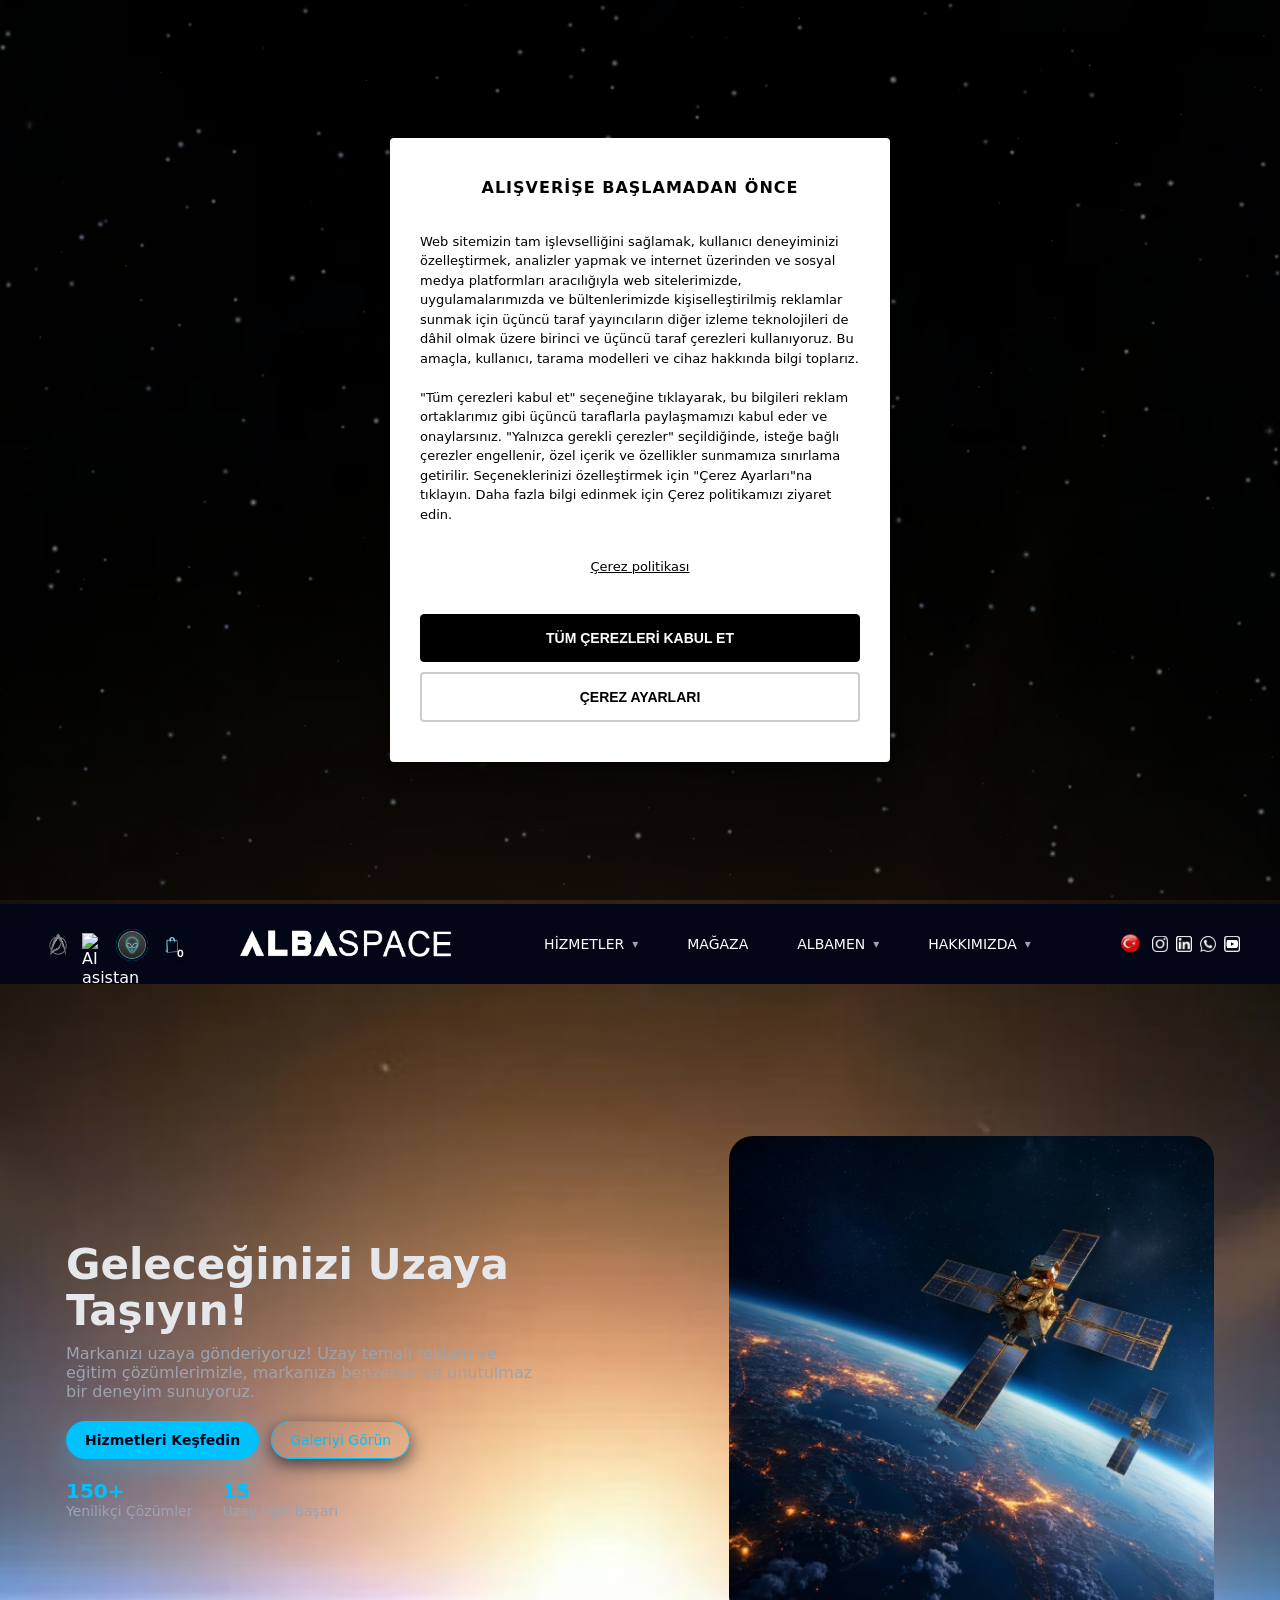
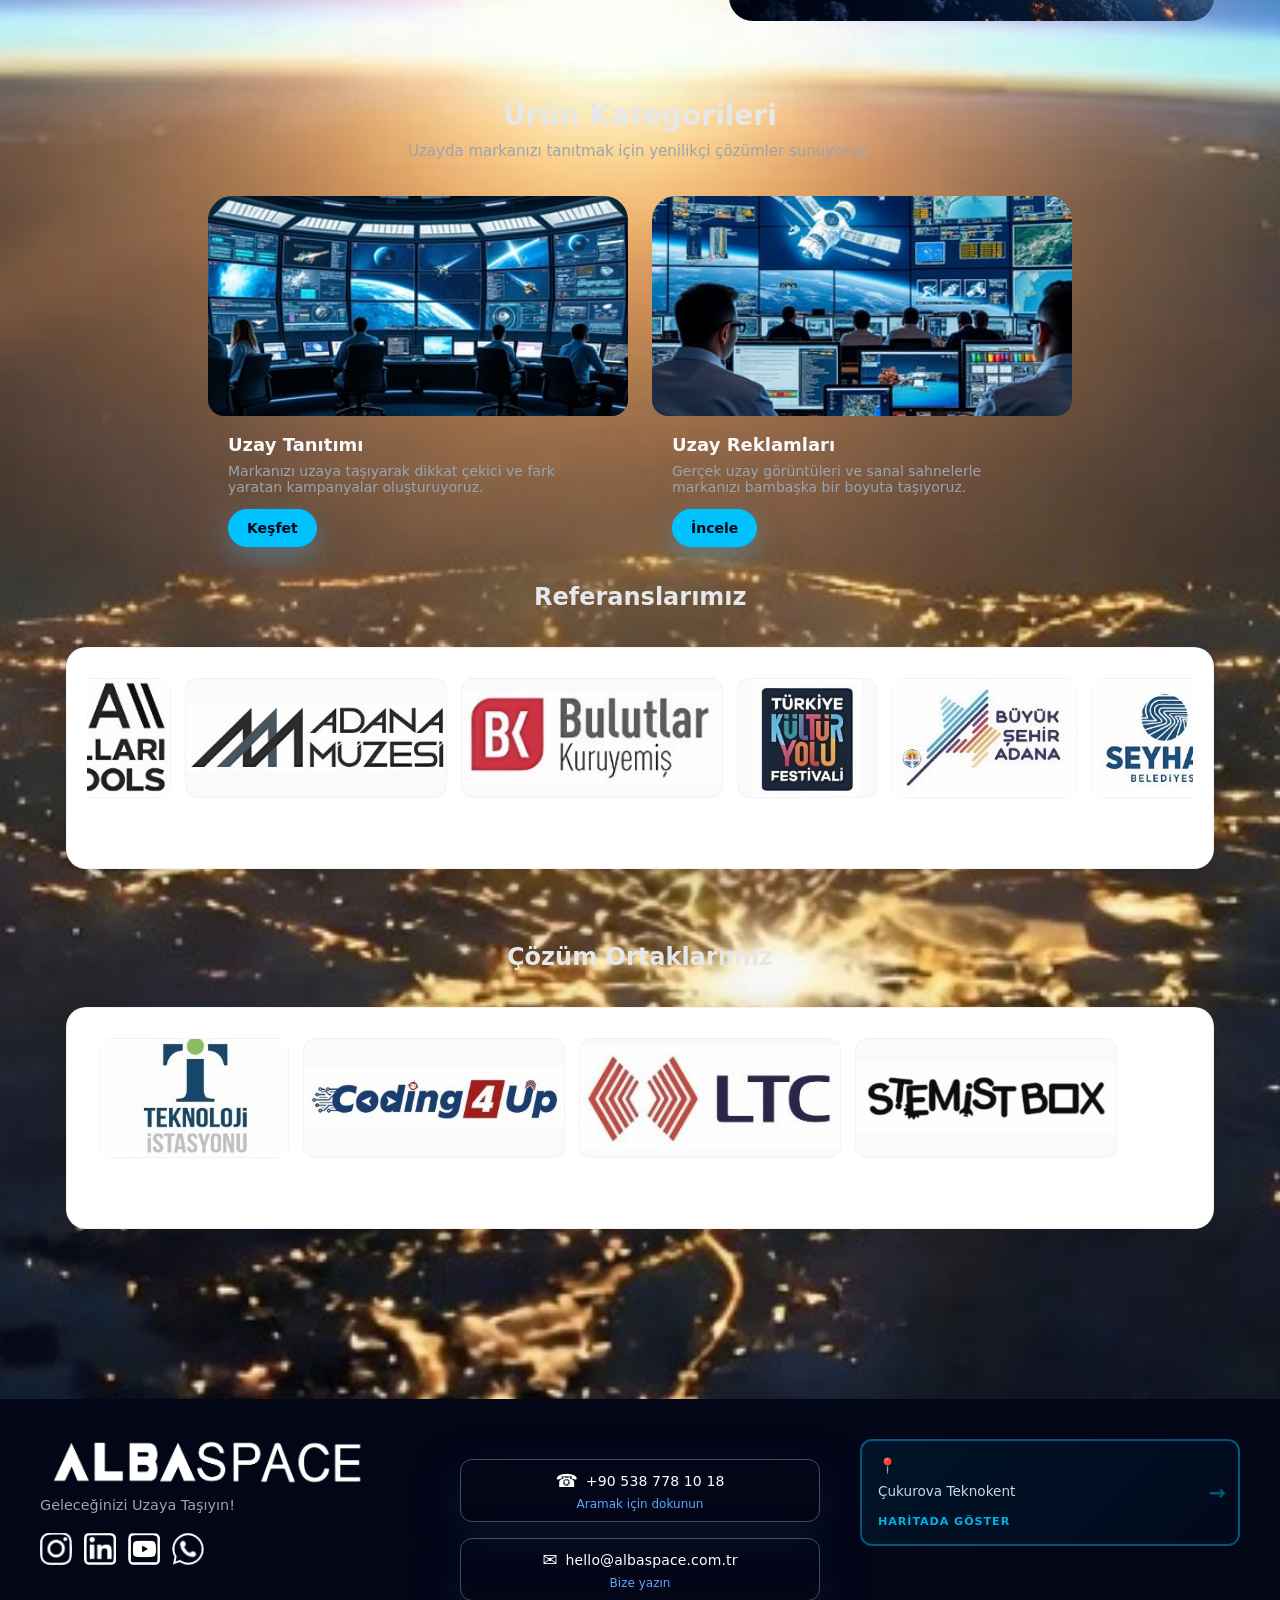
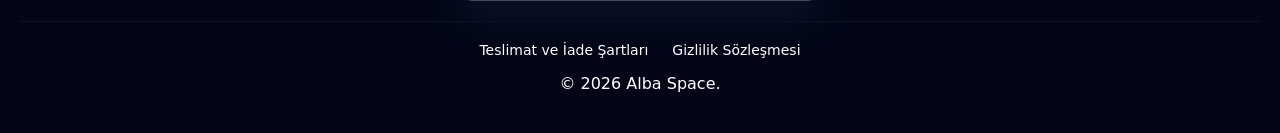
==== commit 977f0799: "Add particles.js script to index.html" ====
--- a/index.html
+++ b/index.html
@@ -195,5 +195,6 @@
       }
   </script>
 
+  <script src="/assets/js/particles.js"></script>
 </body>
-</html>+</html>
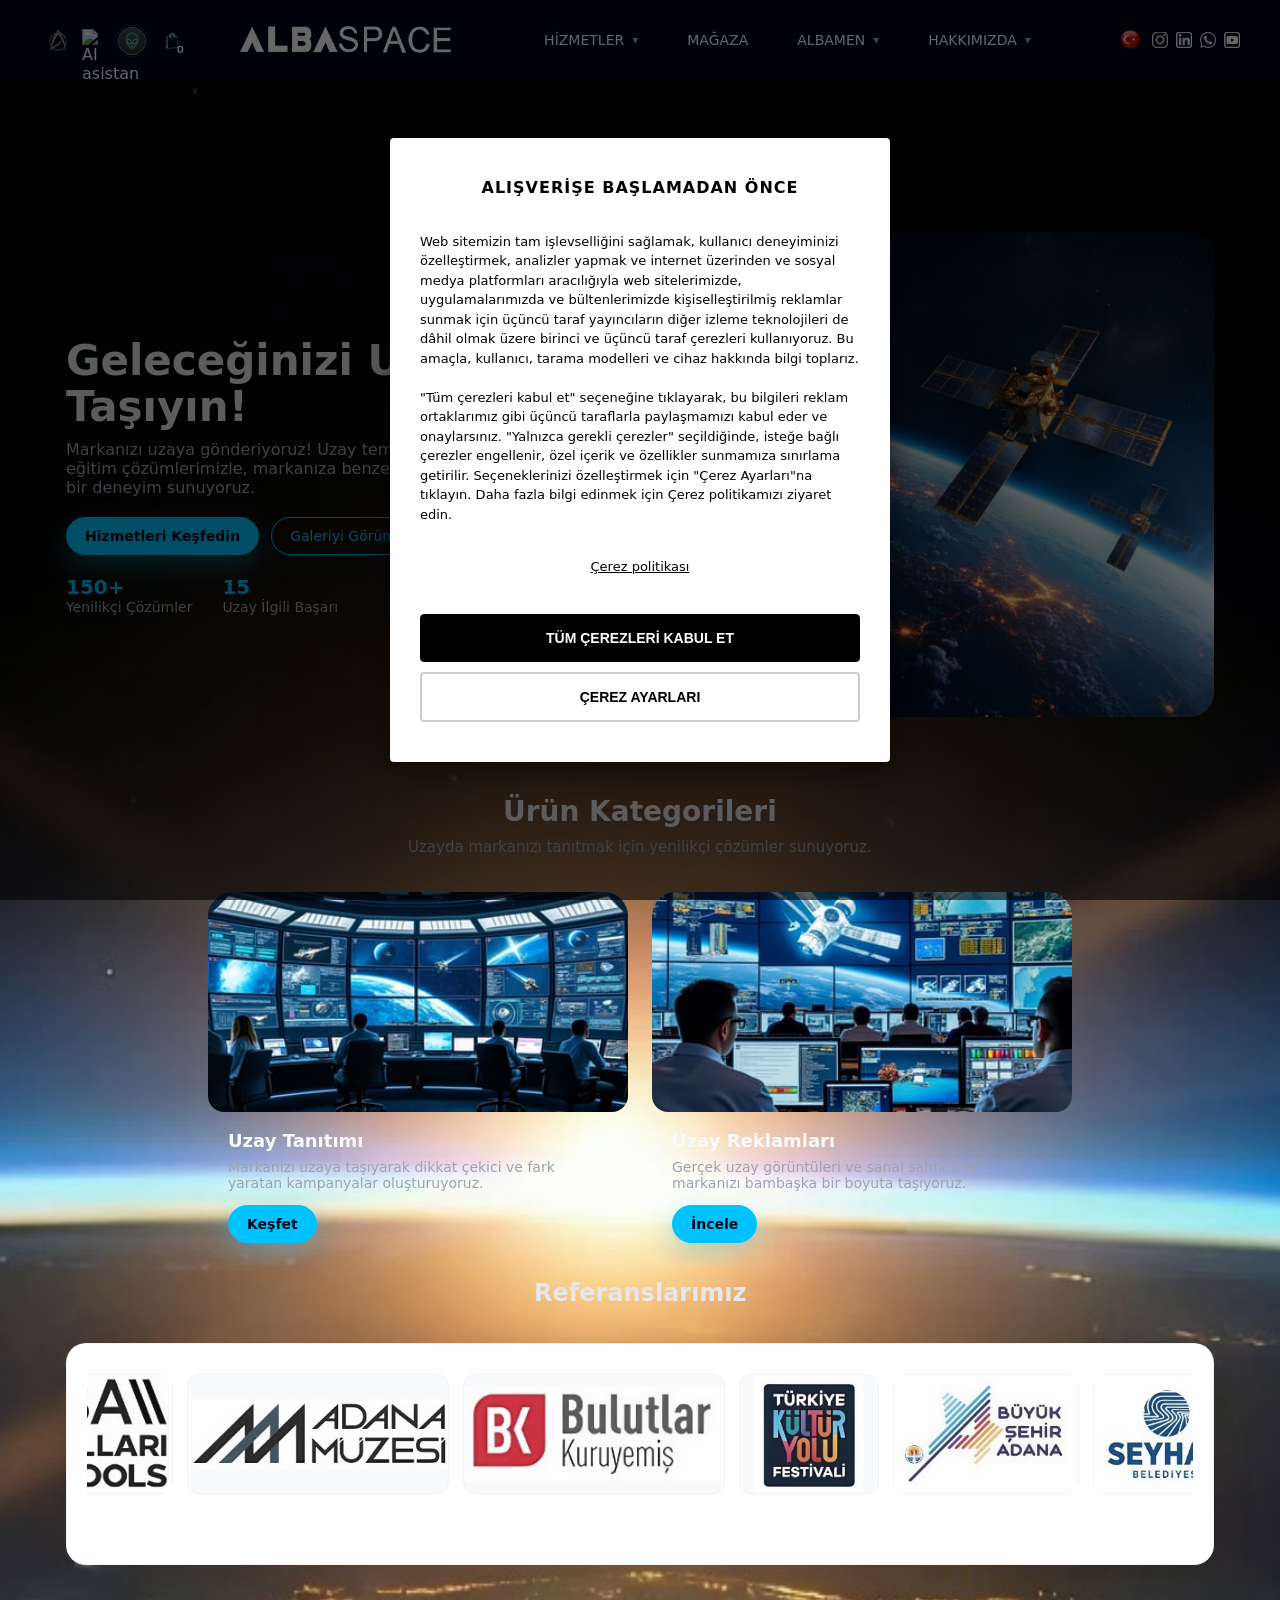
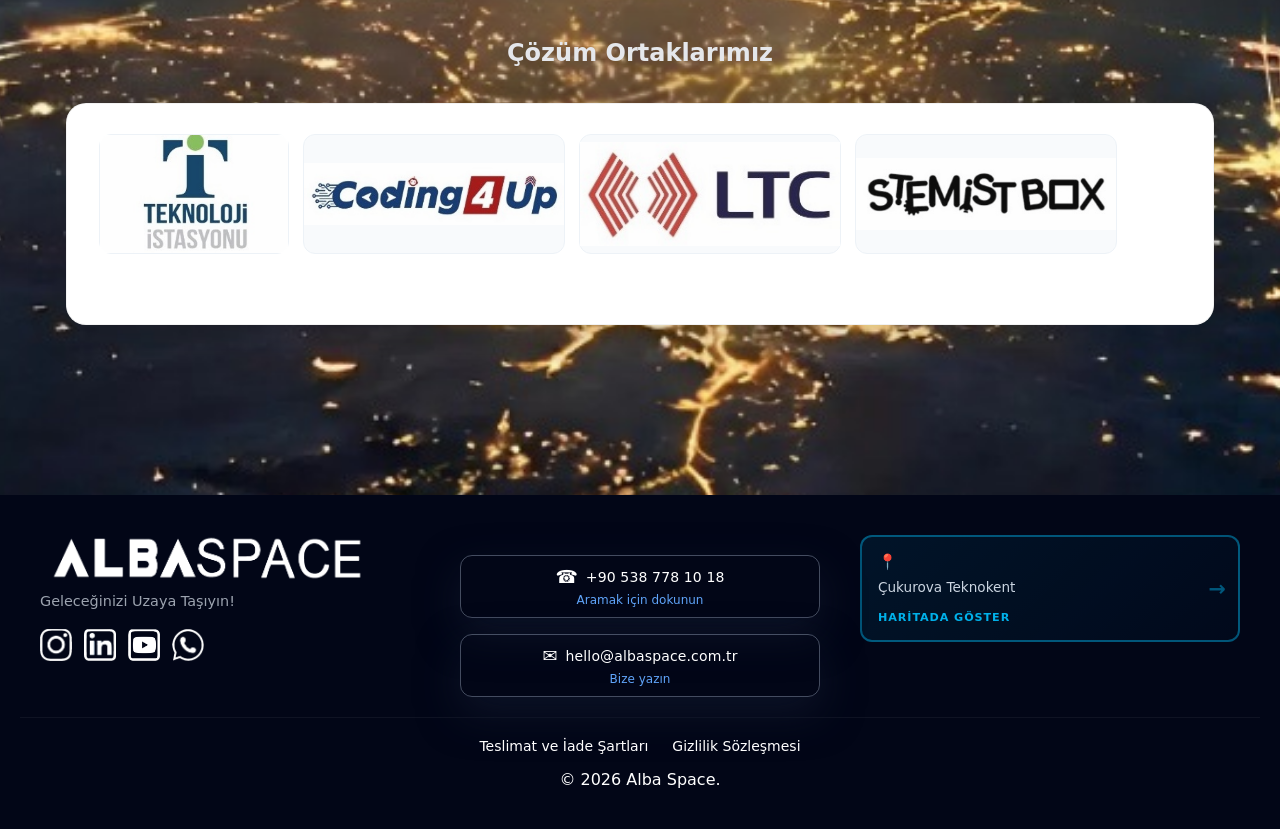
==== commit 51c2f024: "Remove particles.js script from index.html" ====
--- a/index.html
+++ b/index.html
@@ -195,6 +195,6 @@
       }
   </script>
 
-  <script src="/assets/js/particles.js"></script>
+  
 </body>
 </html>
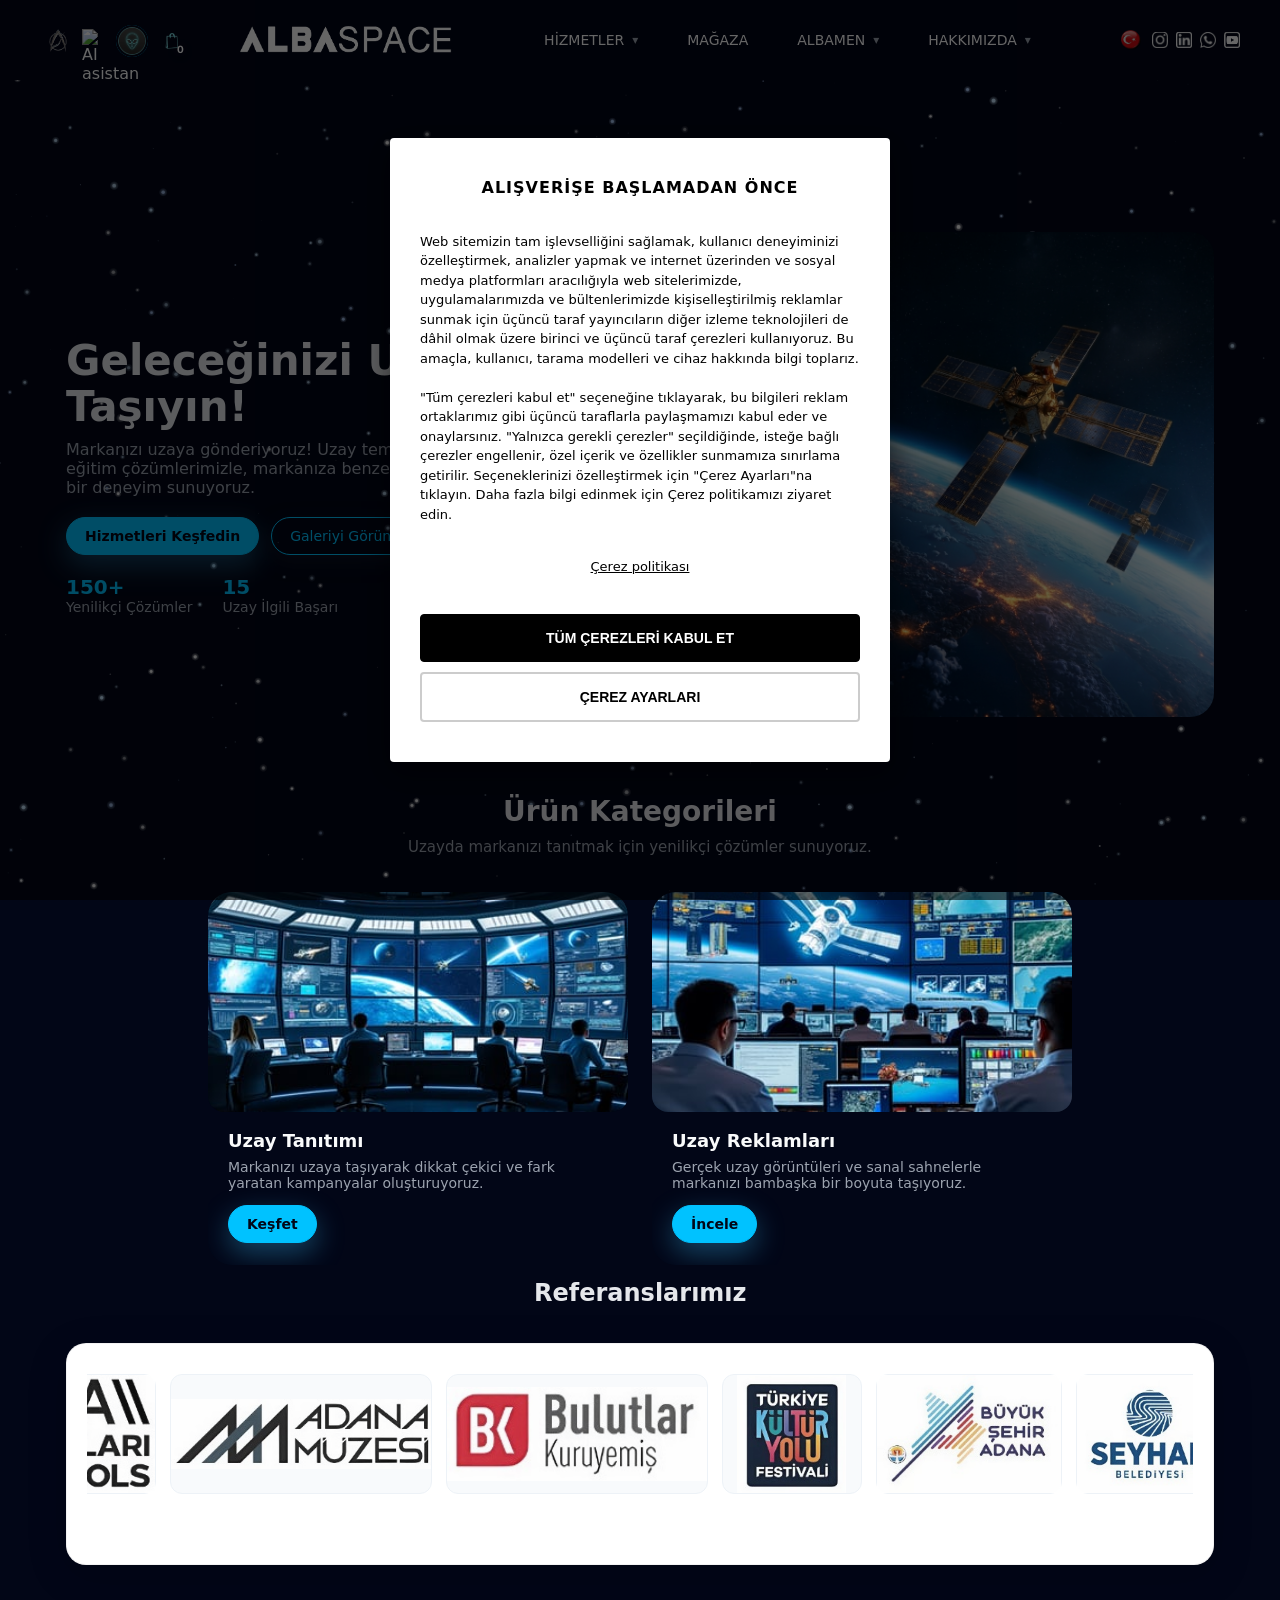
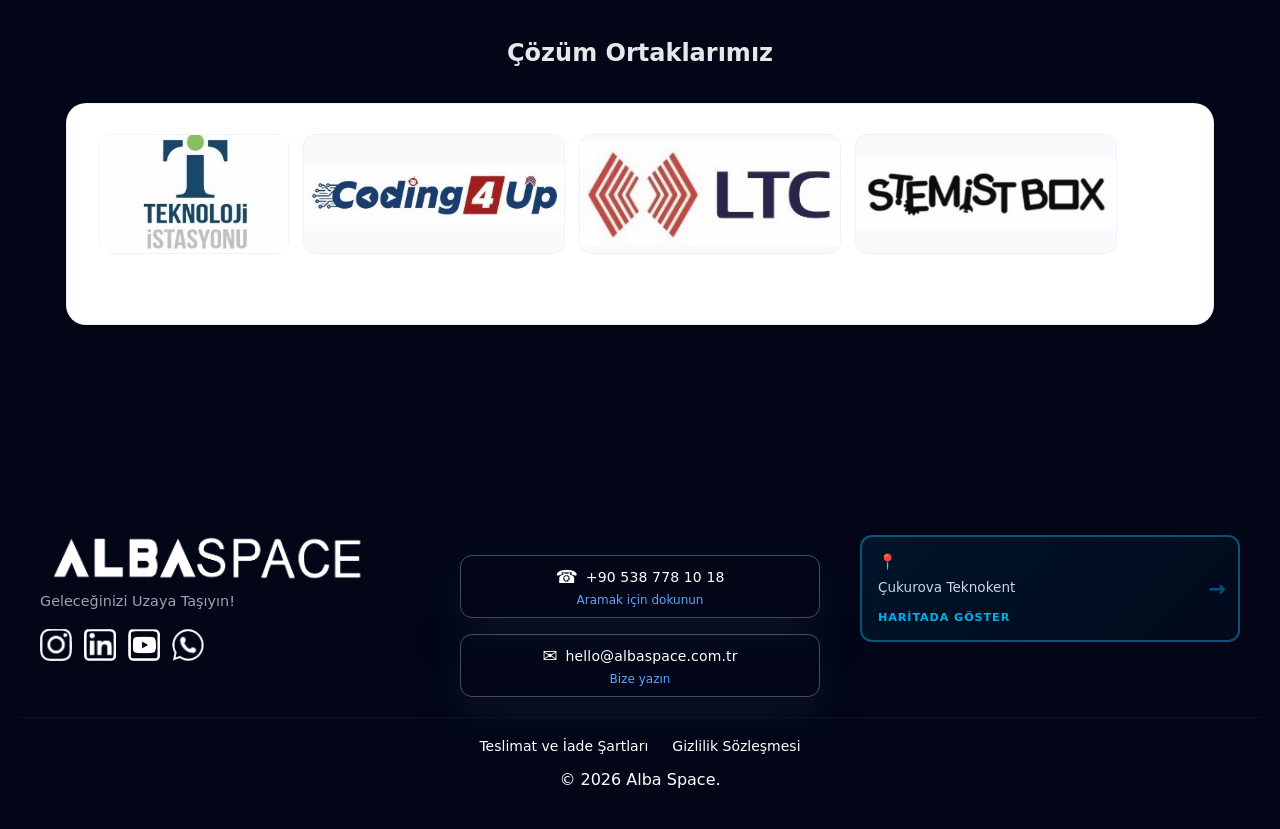
==== commit 5431ae84: "Add particles.js script to index.html" ====
--- a/index.html
+++ b/index.html
@@ -194,7 +194,7 @@
           });
       }
   </script>
-
+  <script src="/assets/js/particles.js"></script>
   
 </body>
 </html>
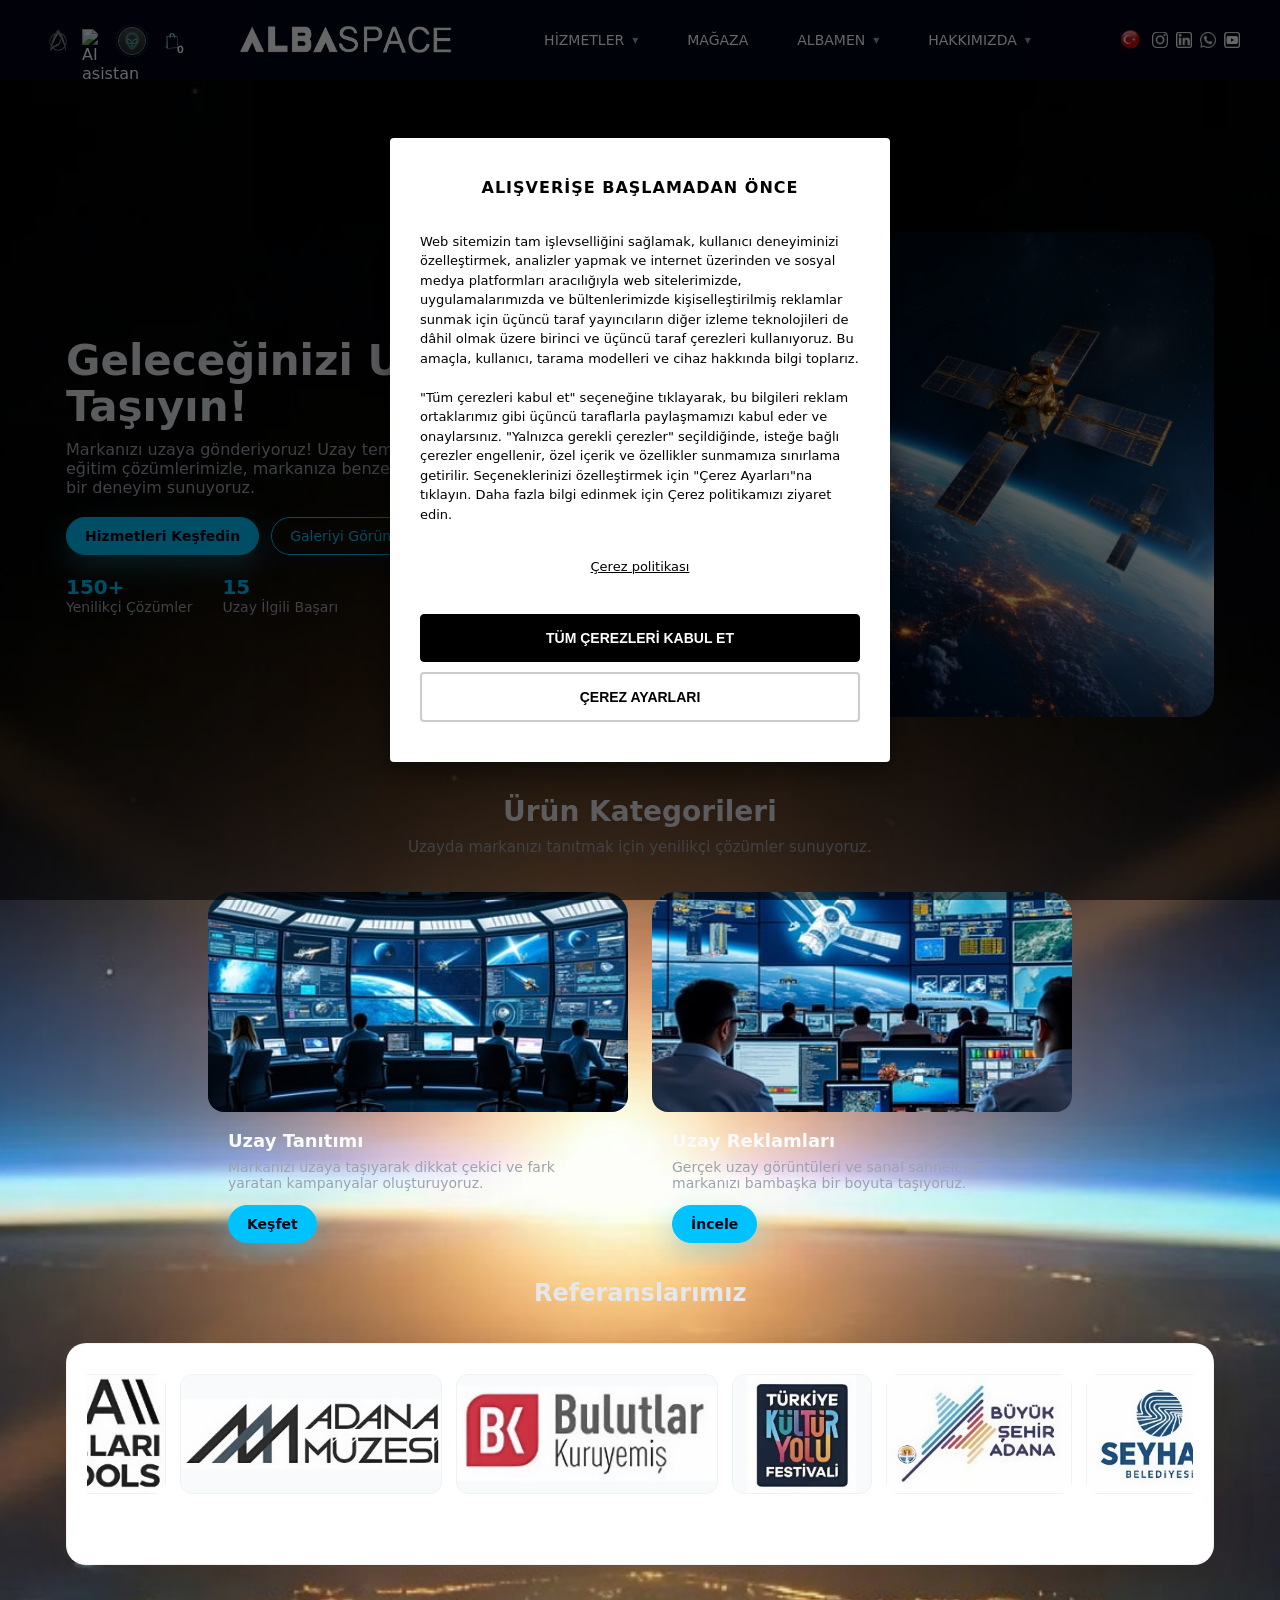
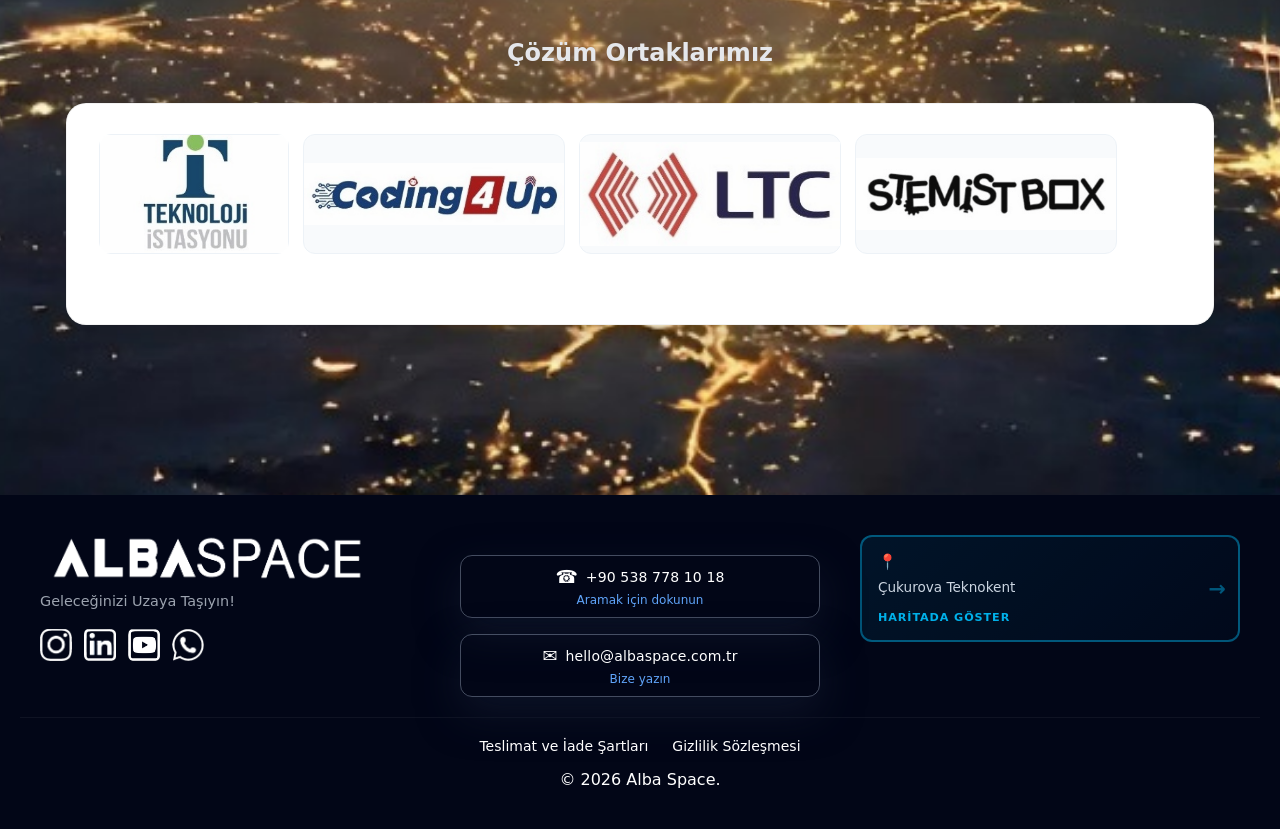
==== commit 237404d0: "Remove particles.js script from index.html Removed the script tag for particles.js from index.html." ====
--- a/index.html
+++ b/index.html
@@ -194,7 +194,6 @@
           });
       }
   </script>
-  <script src="/assets/js/particles.js"></script>
   
 </body>
 </html>
